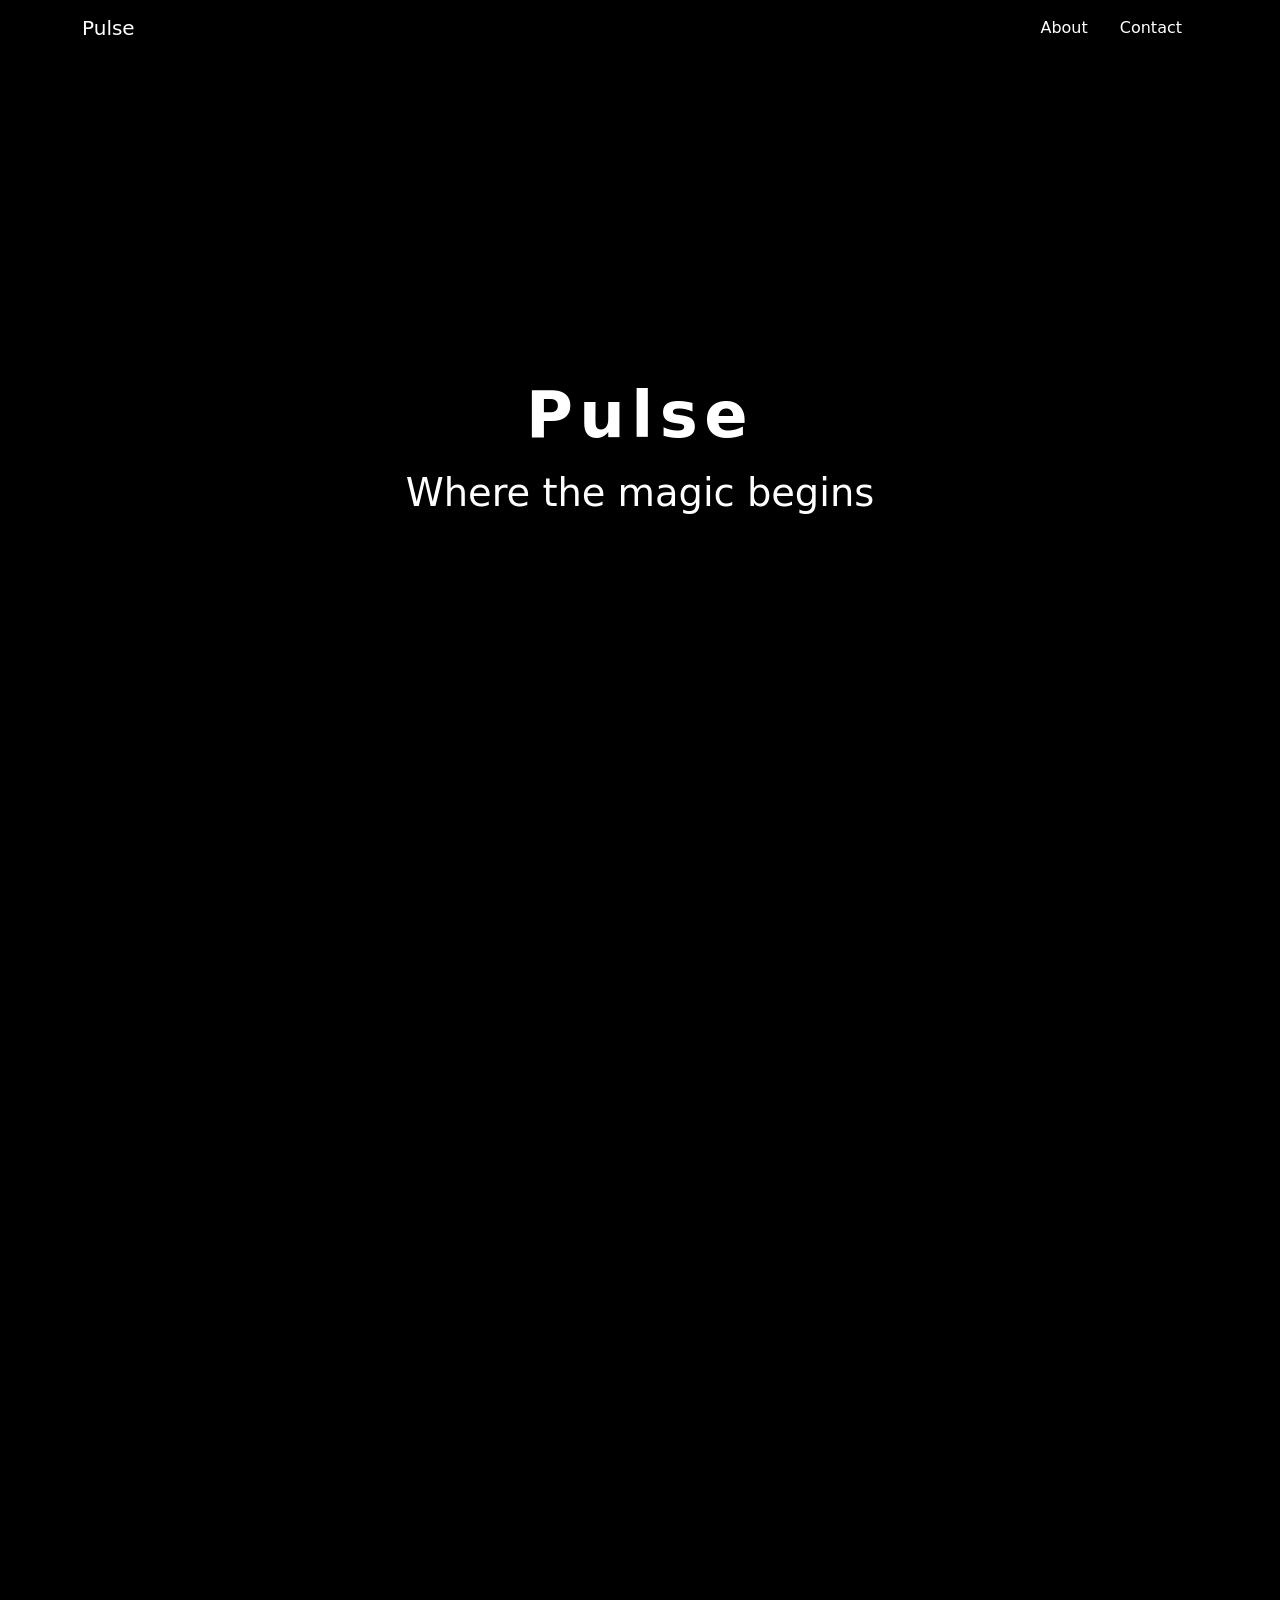
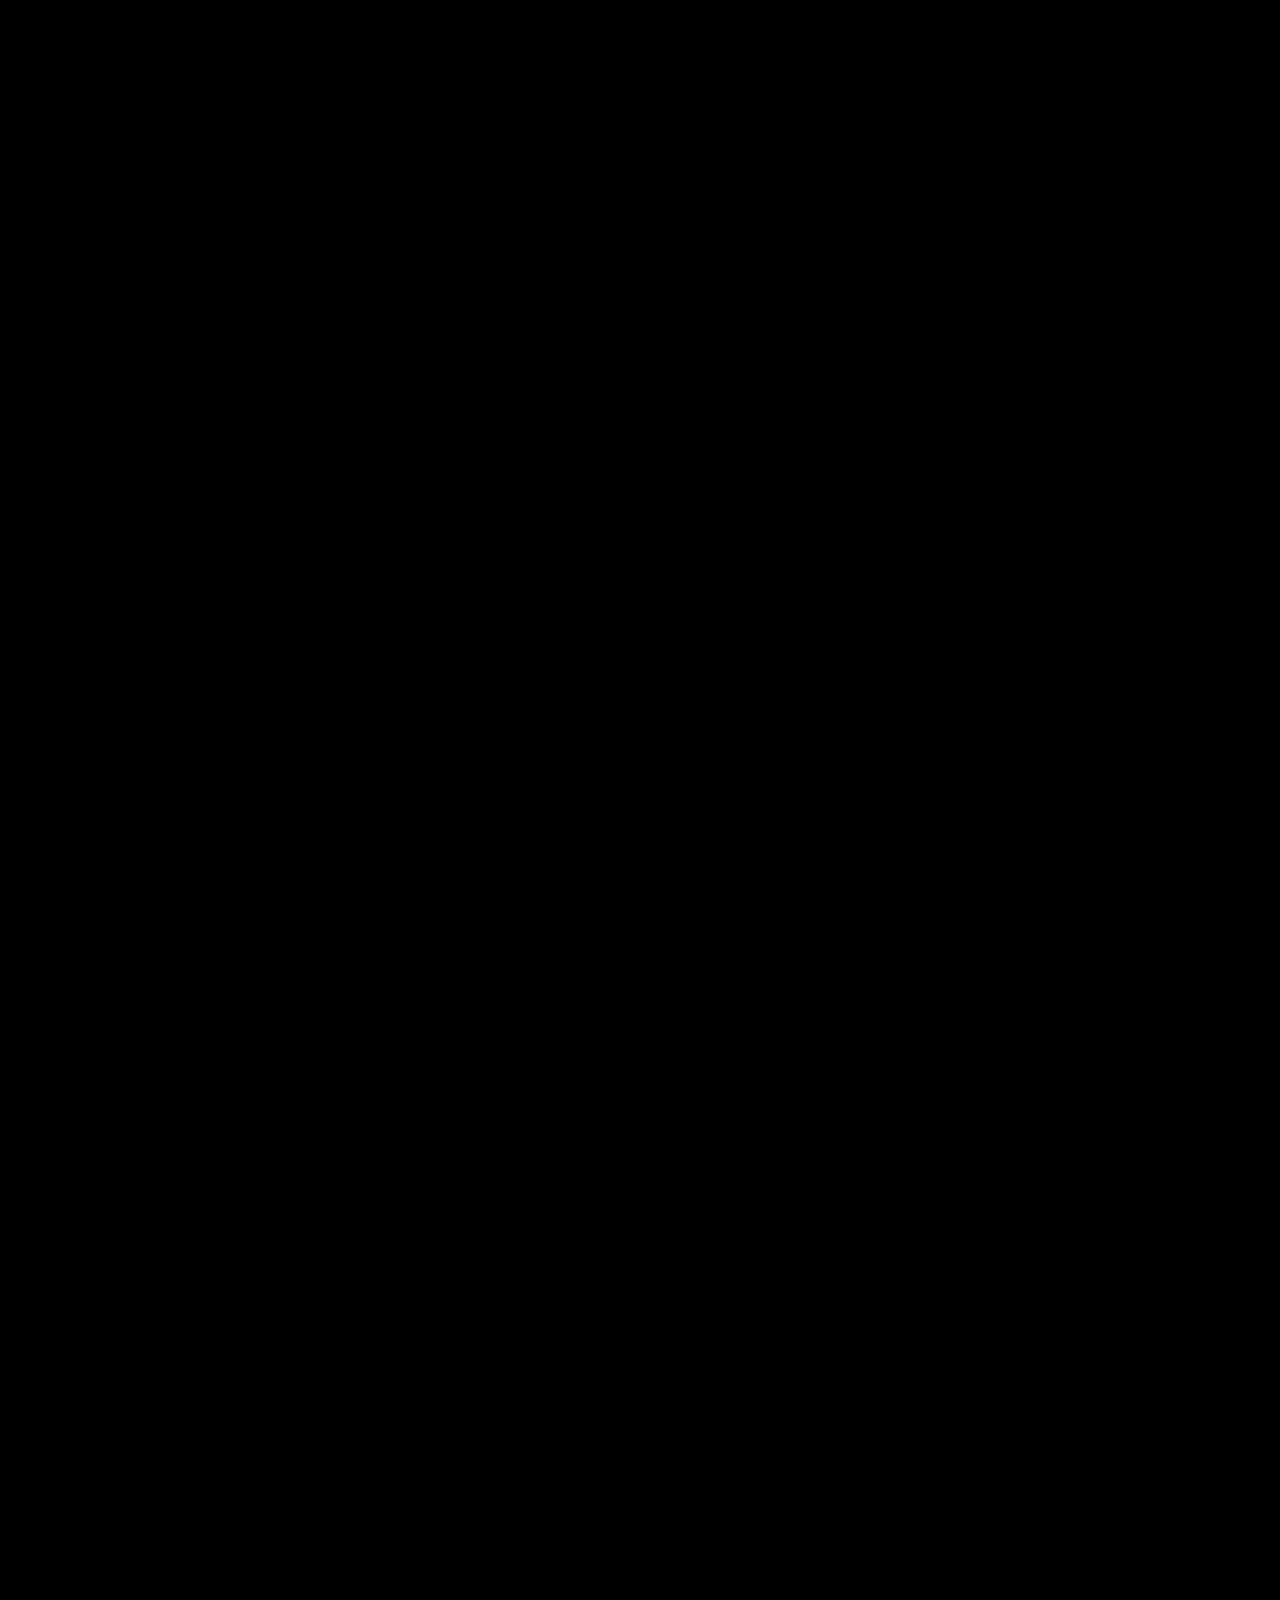
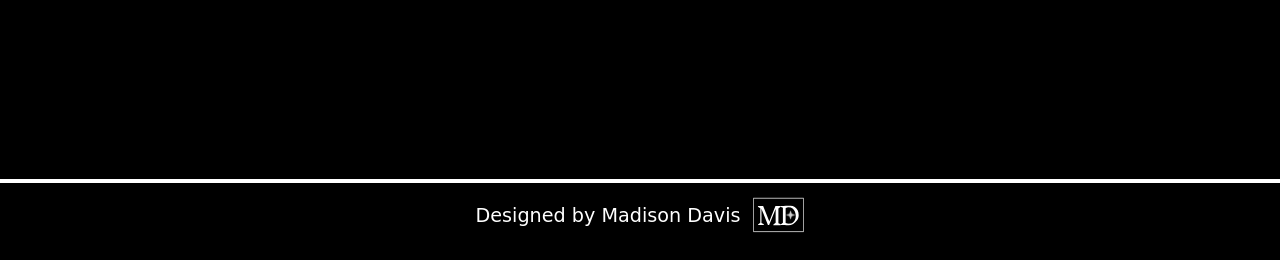
==== index.html @ a75af5ae "changed scroll-fade in music section" ====
<!DOCTYPE html>
<html>

<head>
    <meta charset="UTF-8" />
    <meta name="viewport" content="width=device-width, initial-scale=1.0">
    <script src="https://cdn.jsdelivr.net/npm/@popperjs/core@2.11.8/dist/umd/popper.min.js"></script>
    <script src="https://cdn.jsdelivr.net/npm/bootstrap@5.3.3/dist/js/bootstrap.min.js"></script>
    <link rel="preconnect" href="https://fonts.googleapis.com">
    <link rel="preconnect" href="https://fonts.gstatic.com" crossorigin>
    <link
        href="https://fonts.googleapis.com/css2?family=Audiowide&family=Eagle+Lake&family=Orbitron:wght@400..900&family=Pixelify+Sans:wght@400..700&family=Poppins:ital,wght@0,100;0,200;0,300;0,400;0,500;0,600;0,700;0,800;0,900;1,100;1,200;1,300;1,400;1,500;1,600;1,700;1,800;1,900&display=swap"
        rel="stylesheet">
    <link rel="preconnect" href="https://fonts.googleapis.com">
    <link rel="preconnect" href="https://fonts.gstatic.com" crossorigin>
    <link
        href="https://fonts.googleapis.com/css2?family=Audiowide&family=Eagle+Lake&family=Libre+Barcode+128&family=Libre+Barcode+39&family=Orbitron:wght@400..900&family=Pixelify+Sans:wght@400..700&family=Poppins:ital,wght@0,100;0,200;0,300;0,400;0,500;0,600;0,700;0,800;0,900;1,100;1,200;1,300;1,400;1,500;1,600;1,700;1,800;1,900&display=swap"
        rel="stylesheet">
    <link rel="stylesheet" href="styles.css">
    <link href="https://cdn.jsdelivr.net/npm/bootstrap@5.3.3/dist/css/bootstrap.min.css" rel="stylesheet">
    <title>Pulse</title>
</head>
<!-- scrolling nonsense-->
<script>
    window.addEventListener('scroll', checkFade);
    window.addEventListener('DOMContentLoaded', checkFade);

    function checkFade() {
        const elements = document.querySelectorAll('.scroll-fade');
        elements.forEach(el => {
            const rect = el.getBoundingClientRect();
            if (rect.top < window.innerHeight - 50 && rect.bottom > 0) {
                el.classList.add('visible');
            } else {
                el.classList.remove('visible');
            }
        });
    }
</script>

<body>
    <!-- Navbar -->
    <nav class="navbar navbar-expand-lg fixed-top bg-black navbar-dark">
        <div class="container">
            <a class="navbar-brand" href="#">Pulse</a>
            <button class="navbar-toggler" type="button" data-mdb-collapse-init
                data-mdb-target="#navbarSupportedContent" aria-controls="navbarSupportedContent" aria-expanded="false"
                aria-label="Toggle navigation">
                <i class="fas fa-bars"></i>
            </button>
            <div class="collapse navbar-collapse" id="navbarSupportedContent">
                <ul class="navbar-nav ms-auto align-items-center">
                    <li class="nav-item">
                        <a class="nav-link mx-2" href="#about"></i>About</a>
                    </li>
                    <li class="nav-item">
                        <a class="nav-link mx-2" href="#contact"></i>Contact</a>
                    </li>
                </ul>
            </div>
        </div>
    </nav>
    <section class="hero-sect" id="hero">
        <div class="hero-img-cont">
            <video src="images/hero video.mp4" alt="hero img of particles" class="hero-img" autoplay loop muted
                playsinline></video>
            <div class="hero-title-overlay">
                <h1 class="hero-title">Pulse</h1>
                <h2 class="hero-subtitle">Where the magic begins</h2>
            </div>
        </div>
    </section>
    <section class="about-sect" id="about">
        <div class="main-about-cont scroll-fade">
            <div class="about-img-cont">
                <img src="images/about-img1.jpg" alt="abstract image" class="left-img-about" />
                <img src="images/about-img2.jpg" alt="abstract image" class="right-img-about" />
            </div>
            <div class="about-txt scroll-fade">
                <h2 class="section-title">Introduction</h2>
                <h3 class="about-name">DJ Nova</h3>
                <p class="about-para">Hello! I've been in the music industry a few years now. What originally began as a
                    hobby quickly became a passion. I love creating music that puts people in the mood to dance and let
                    go. I've always been inspired by space and the mysteries it holds. Much of my music takes
                    inspiration from the
                    beauty of the galaxy, I want my music to take you on a journey.
                </p>
            </div>
        </div>
    </section>
    <div class="mobile-img-break scroll-fade">
        <img src="images/hero img.jpeg" alt="abstract image" class="mobile-img" />
    </div>
    <section class="music-sect" id="music">
        <div class="main-music-cont">
            <div class="about-txt scroll-fade">
                <h2 class="section-title music">Music</h2>
                <p class="about-para music">I would describe my music as mostly edm. Though I am open to anything I
                    drift towards
                    more electronic style music myself. I incorporate a lot of synths and sounds inspired by the world
                    around me.
                    I have done shows for a variety of audiences with a wide range of music tastes though. I love to do
                    remixes and
                    create new versions of beloved songs. My music is created with the intention of making people have a
                    good time and lose
                    themselves in the music.
                </p>
                <div class="music-logo-cont">
                    <img src="images/power-btn-white.svg" class="music-logo" />
                </div>
            </div>
            <div class="music-img-cont scroll-fade">
                <img src="images/music-img.jpg" alt="abstract img" class="music-img" />
                <p class="barcode">EDM IS THE BEST EVER</p>
            </div>
        </div>
    </section>
    <section class="venue-sect" id="venue">
        <div class="main-venue-cont scroll-fade">
            <div class="box box1">Concerts</div>
            <div class="box box2">Raves</div>
            <div class="box box3">Weddings</div>
            <div class="box box4">Birthdays</div>
            <div class="box box5">Bars</div>
            <div class="box box6">Festivals</div>
            <div class="box box7">Clubs</div>
            <div class="box box8">And More!</div>
        </div>
    </section>
    <section class="contact-sect" id="contact">
        <div class="main-contact-sect scroll-fade">
            <div class="contact-img-cont">
                <img src="images/hero img.jpeg" alt="abstract image" class="contact-img" />
            </div>
            <div class="contact-cont">
                <div class="contact-col">
                    <h3 class="section-title">Contact</h3>
                    <form class="contact-form" action="#" method="post">
                        <div class="form-group">
                            <label for="contact-name">Name</label>
                            <input type="text" id="contact-name" name="name" required>
                        </div>
                        <div class="form-group">
                            <label for="contact-email">Email</label>
                            <input type="email" id="contact-email" name="email" required>
                        </div>
                        <div class="form-group">
                            <label for="contact-message">Message</label>
                            <textarea id="contact-message" name="message" rows="4" required></textarea>
                        </div>
                        <div class="submit-btn-wrapper">
                            <button type="submit" class="submit-btn">Submit</button>

                        </div>
                    </form>
                </div>
            </div>
        </div>
    </section>
    <hr class="white-line">
    <footer>
        <div class="footer-cont">
            <p class="footer-txt">Designed by Madison Davis</p>
            <img src="images/personal-logo-white.svg" alt="Personal Logo" class="footer-logo">
        </div>
    </footer>
    <!-- for submission notification-->
    <script>
        document.querySelector('.contact-form').addEventListener('submit', function (e) {
            e.preventDefault();
            alert('Thank you for contacting us! We look forward to getting your message and will respond as soon as we can!');
            this.reset();
        });
        window.addEventListener('DOMContentLoaded', () => {
            document.querySelector('.white-line').classList.add('visible');
        });
    </script>
</body>

</html>
---- styles.css ----
body,
html {
    overflow-x: hidden;
    background-color: black;
    scroll-padding: 5rem;
    margin: 0;
    padding: 0;
}

section {
    background-color: black;
    color: white;
    padding-bottom: 2rem;
}

/* scrolling nonsense */
.scroll-fade {
    opacity: 0;
    transform: translateY(30px);
    transition: opacity 2.2s ease, transform 1.5s cubic-bezier(0.4, 0, 0.2, 1);
}

.scroll-fade.visible {
    opacity: 1;
    transform: none;
}

/*navbar section */
.navbar-dark .navbar-nav .nav-link {
    color: #ffffff;
}

.nav-link {
    position: relative;
    overflow: hidden;
}

.nav-link::after {
    content: "";
    display: block;
    height: 2px;
    width: 0;
    background: #fff;
    transition: width 0.3s;
    position: absolute;
    left: 0;
    bottom: 0;
}

.nav-link:hover::after {
    width: 100%;
}

/* hero section */

.hero-img {
    width: 100%;
    height: 100vh;
    object-fit: cover;
    object-position: center;
    display: block;
}

.hero-img-cont {
    position: relative;
    overflow: hidden;
    width: 100%;
    height: 100vh;
}

.hero-title-overlay {
    position: absolute;
    top: 50%;
    left: 50%;
    transform: translate(-50%, -50%);
    color: white;
    text-align: center;
    z-index: 2;
    width: 100%;
}

.hero-title {
    font-size: clamp(2rem, 5vw, 8rem);
    font-weight: 700;
    letter-spacing: 0.1em;
    animation: pulse 2.2s infinite;
}

@keyframes pulse {
    0% {
        transform: scale(1);
        opacity: 1;
    }

    50% {
        transform: scale(1.3);
        opacity: 0.85;
    }

    100% {
        transform: scale(1);
        opacity: 1;
    }
}

.hero-subtitle {
    font-size: clamp(1rem, 3vw, 4rem);
    font-weight: 400;
    margin-top: 1rem;
    color: white;
}

/* about section*/
.main-about-cont {
    padding-top: 2rem;
    display: flex;
    flex-direction: row;
}

.about-img-cont {
    display: flex;
    flex-direction: row;
}

.left-img-about {
    width: 25vw;
    height: 80vh;
    object-fit: cover;
}

.right-img-about {
    width: 25vw;
    height: 80vh;
    object-fit: cover;
    margin-left: 1rem;
}

.about-txt {
    display: flex;
    flex-direction: column;
    text-align: center;
    width: 50vw;
    width: 50%;
}

.section-title {
    font-size: clamp(1rem, 8vw, 3rem);
    font-weight: 700;
    padding-top: 1rem;
    padding-bottom: 2rem;
    font-family: "Orbitron", sans-serif;
    animation: pulse-mid 2.2s infinite;
    z-index: 1;
    margin: 2rem 0;
}

@keyframes pulse-mid {
    0% {
        transform: scale(1);
        opacity: 1;
    }

    50% {
        transform: scale(1.1);
        opacity: 0.85;
    }

    100% {
        transform: scale(1);
        opacity: 1;
    }
}

.about-para {
    font-size: clamp(1.2rem, 1.5vw, 1rem);
    padding-top: 2rem;
    padding-left: 1rem;
    padding-right: 1rem;
}

.mobile-img-break {
    display: none;
}

/* music section */

.main-music-cont {
    display: flex;
    flex-direction: row;
}

.music-img {
    width: 50vw;
    height: auto;
    object-fit: cover;
    margin: 1rem;
}

.about-para.music {
    padding-top: 1rem;
    font-size: clamp(1.2rem, 1.5vw, 1rem);
}

.section-title.music {
    padding-bottom: 1rem;
}

.music-logo {
    width: 10vw;
    height: auto;
    object-fit: cover;
}

.music-logo:hover {
    transform: scale(1.1);
    transition: transform 0.2s ease-in-out;
}

.music-logo-cont {
    display: flex;
    flex-direction: row;
    justify-content: center;
    align-items: center;
    padding-top: 10vh;
}

.music-img-cont {
    display: flex;
    flex-direction: column;
    justify-content: center;
    align-items: center;
}

.barcode {
    font-family: "Libre Barcode 128", sans-serif;
    font-size: clamp(2.5rem, 6vw, 6rem);
    line-height: .5;
    padding-top: 1rem;
}

/* venue section */

.main-venue-cont {
    display: grid;
    grid-template-columns: repeat(12, 1fr);
    grid-template-rows: 10vh 10vh;
    width: 100%;
    padding-bottom: 2rem;
    padding-top: 1rem;
}

.box {
    border: white 3px solid;
    text-align: center;
    justify-content: center;
    align-items: center;
    display: flex;
    font-size: clamp(1.2rem, 3vw, 8rem);
}

/* Top row: fills 12 columns, each box a different width */
.box1 {
    grid-row: 1;
    grid-column: 1 / 3;
    border-left: none;
    border-bottom: none;
}

.box2 {
    grid-row: 1;
    grid-column: 3 / 6;
    border-bottom: none;
}

.box3 {
    grid-row: 1;
    grid-column: 6 / 10;
    border-bottom: none;
}

.box4 {
    grid-row: 1;
    grid-column: 10 / 13;
    border-right: none;
    border-bottom: none;
}

.box5 {
    grid-row: 2;
    grid-column: 1 / 5;
    border-left: none;
}

.box6 {
    grid-row: 2;
    grid-column: 5 / 8;
}

.box7 {
    grid-row: 2;
    grid-column: 8 / 11;
}

.box8 {
    grid-row: 2;
    grid-column: 11 / 13;
    border-right: none;
}

/* contact section */
.main-contact-sect {
    display: flex;
    flex-direction: row;
    align-items: center;
    padding-bottom: 2rem;
}

.contact-img {
    width: 100%;
    max-width: 100%;
    display: block;
    object-fit: cover;
    object-position: center;
    height: 50vh;
    margin-top: 12vw;
    margin-bottom: 12vw;
    justify-content: center;
}

/* Contact Section Overlay Styles */
.contact-sect {
    position: relative;
    min-height: 60vh;
    display: flex;
    align-items: center;
    justify-content: center;
    overflow: hidden;
}

.contact-img-cont {
    position: absolute;
    top: 0;
    left: 0;
    right: 0;
    bottom: 0;
    width: 100%;
    height: 100%;
    z-index: 1;
    display: flex;
    justify-content: center;
    align-items: center;
}

.contact-img {
    width: 100%;
    height: 60vh;
    object-fit: cover;
    object-position: center;
    display: block;
    filter: brightness(0.5);
    margin-top: 0;
    margin-bottom: 0;
    /* darken for contrast */
}

.contact-cont {
    position: relative;
    z-index: 2;
    width: 100%;
    display: flex;
    justify-content: center;
    align-items: center;
    min-height: 60vh;
}

.contact-col {
    padding: 2rem 2.5rem;
    border-radius: 1rem;
    color: #fff;
    box-shadow: 0 4px 32px rgba(0, 0, 0, 0.4);
    min-width: 320px;
    max-width: 400px;
    margin: 0 auto;
    text-align: center;
}

.contact-form label {
    display: block;
    margin-bottom: 0.5rem;
    color: #fff;
    text-align: left;
    font-size: 1rem;
}

.contact-form input,
.contact-form textarea {
    width: 100%;
    padding: 0.7rem 1rem;
    margin-bottom: 1.2rem;
    border: white solid 2px;
    border-radius: 0.5rem;
    background: #111;
    color: #fff;
    font-size: 1rem;
    box-sizing: border-box;
    outline: none;
}

.contact-form textarea:hover,
.contact-form input:hover {
    background: #222;
    scale: 1.1;
    transition: background 0.2s, scale 0.2s;
}

.contact-form input:focus,
.contact-form textarea:focus {
    background: #222;
    border: 1px solid #fff;
}

/* added because hovering over btn was causing below elements to move down */
.submit-btn-wrapper {
    height: 3.5rem;
    display: flex;
    justify-content: center;
    align-items: center;
    margin-bottom: 0;
}

.submit-btn {
    background: #fff;
    color: #111;
    border: none;
    border-radius: 0.5rem;
    padding: 0.7rem 2rem;
    font-size: 1.1rem;
    font-weight: bold;
    cursor: pointer;
    transition: background 0.2s, color 0.2s, transform 0.2s;
    display: inline-block;
    transform-origin: center;
    will-change: transform;
    margin-bottom: 0;
}

.submit-btn:hover {
    background: #111;
    color: #fff;
    border: 1px solid #fff;
    transform: scale(1.1);
}

/* footer section */
.white-line {
    border: none;
    height: 4px;
    background: white;
    width: 0;
    margin: 0rem auto 0rem auto;
}


footer {
    background-color: black;
    height: 6vw;
    color: white;
}

.footer-cont {
    display: flex;
    flex-direction: row;
    justify-content: center;
}

.footer-txt {
    font-size: clamp(0.8rem, 2vw, 1.2rem);
    text-align: center;
    padding-top: 1.5vw;
    padding-right: 1vw;

}

.footer-logo {
    width: 4vw;
    height: auto;
    display: block;
}

/* responsive section */
@media (max-width: 450px) {

    /* about section */
    .main-about-cont {
        flex-direction: column;
        align-items: center;
        justify-content: center;
    }

    .about-txt {
        width: 90%;
    }

    .section-title {
        padding-bottom: 1rem;
    }

    .about-img-cont {
        display: flex;
        flex-direction: row;
        justify-content: center;
        align-items: center;
        gap: .5rem;
    }

    .left-img-about,
    .right-img-about {
        height: 40vh;
        width: auto;
    }

    /* mobile only section */
    .mobile-img-break {
        display: block;
        width: 100%;
        position: relative;
    }

    .mobile-img {
        width: 100%;
        height: 20vh;
        object-fit: cover;
        object-position: center;
    }

    /* music section */
    .main-music-cont {
        flex-direction: column;
        align-items: center;
        justify-content: center;
    }

    .music-logo-cont {
        padding-top: .5rem;
        padding-bottom: 1rem;
    }

    .music-logo {
        width: 15vw;
        height: auto;
    }

    .music-img {
        width: 80%;
        height: auto;
    }

    /* venue section */
    .box {
        border-width: 2px;
    }

    .box1 {
        grid-column: 1/4;
    }

    .box2 {
        grid-column: 4/6;
    }

    .box5 {
        grid-column: 1/3;
    }

    .box6 {
        grid-column: 3/7;
    }

    .box7 {
        grid-column: 7/9;
    }

    .box8 {
        grid-column: 9/13;
    }

    .venue-sect {
        padding-bottom: 0rem;
    }

}
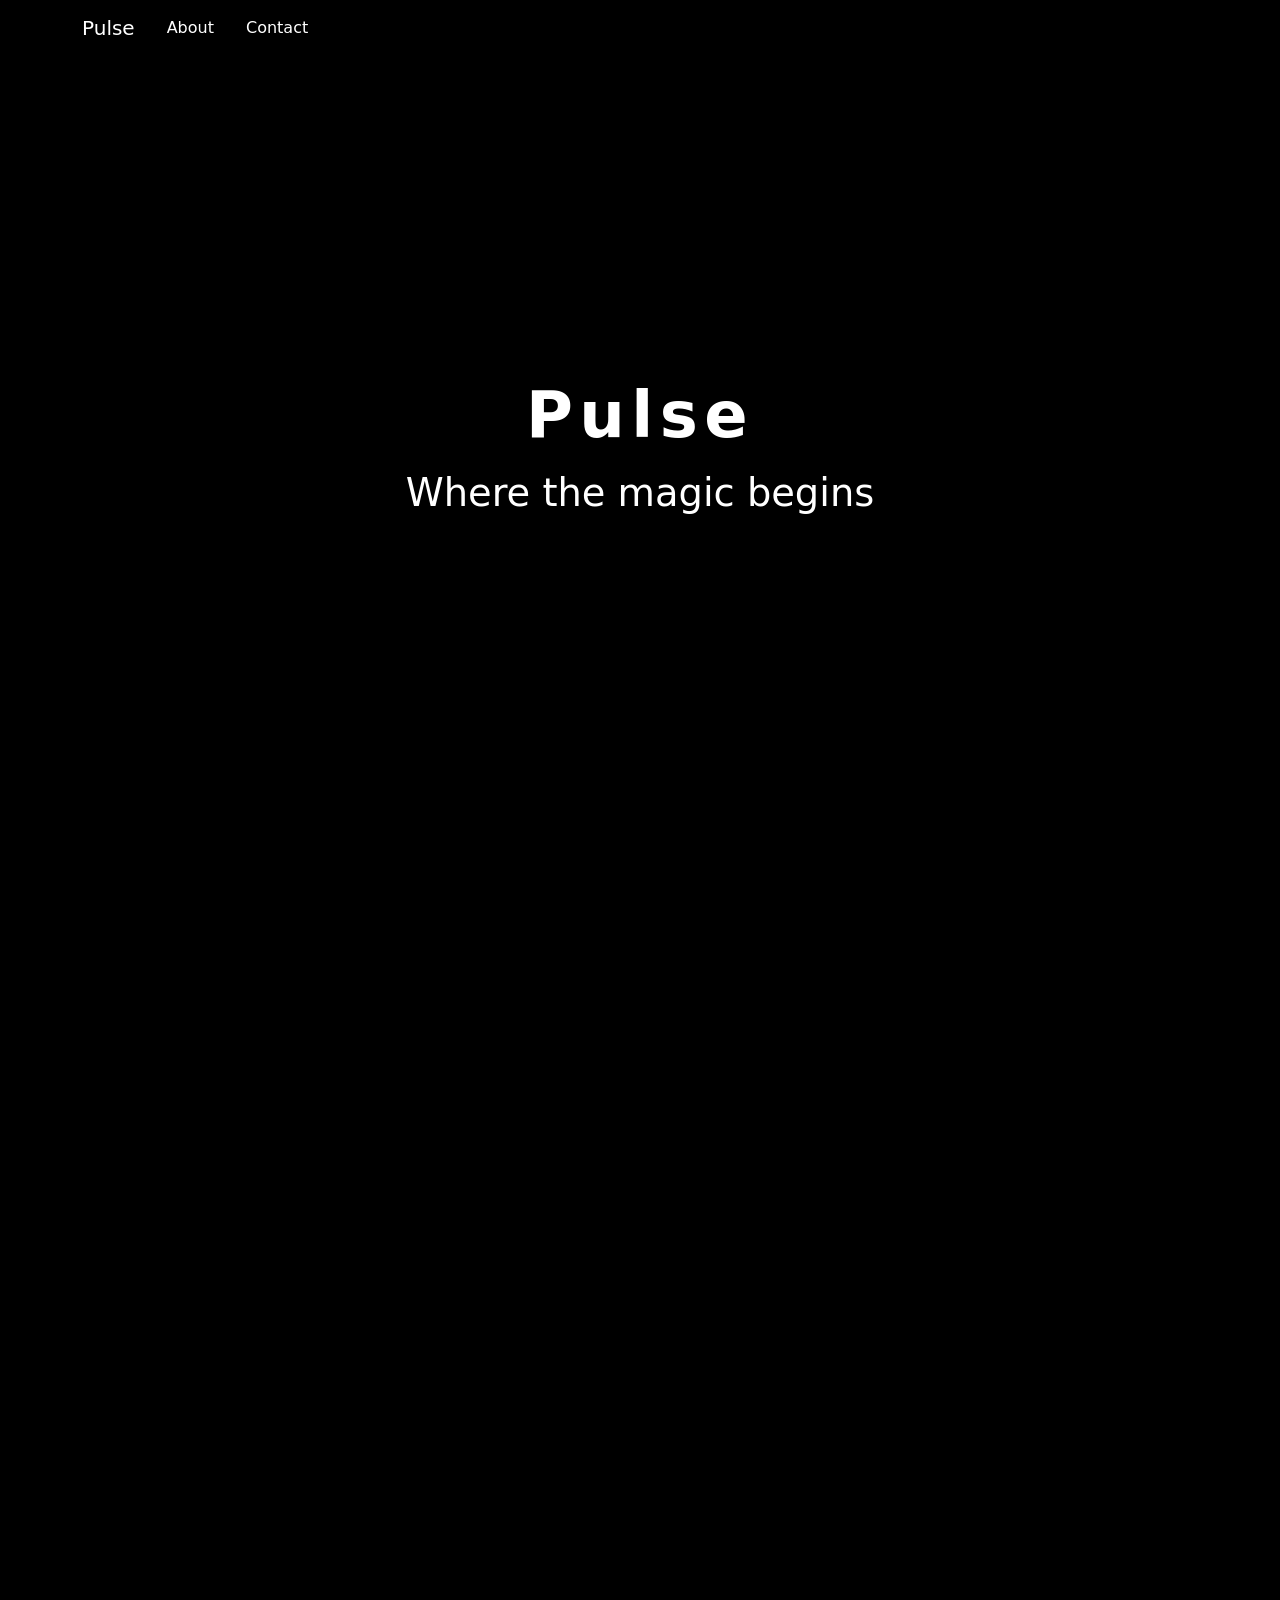
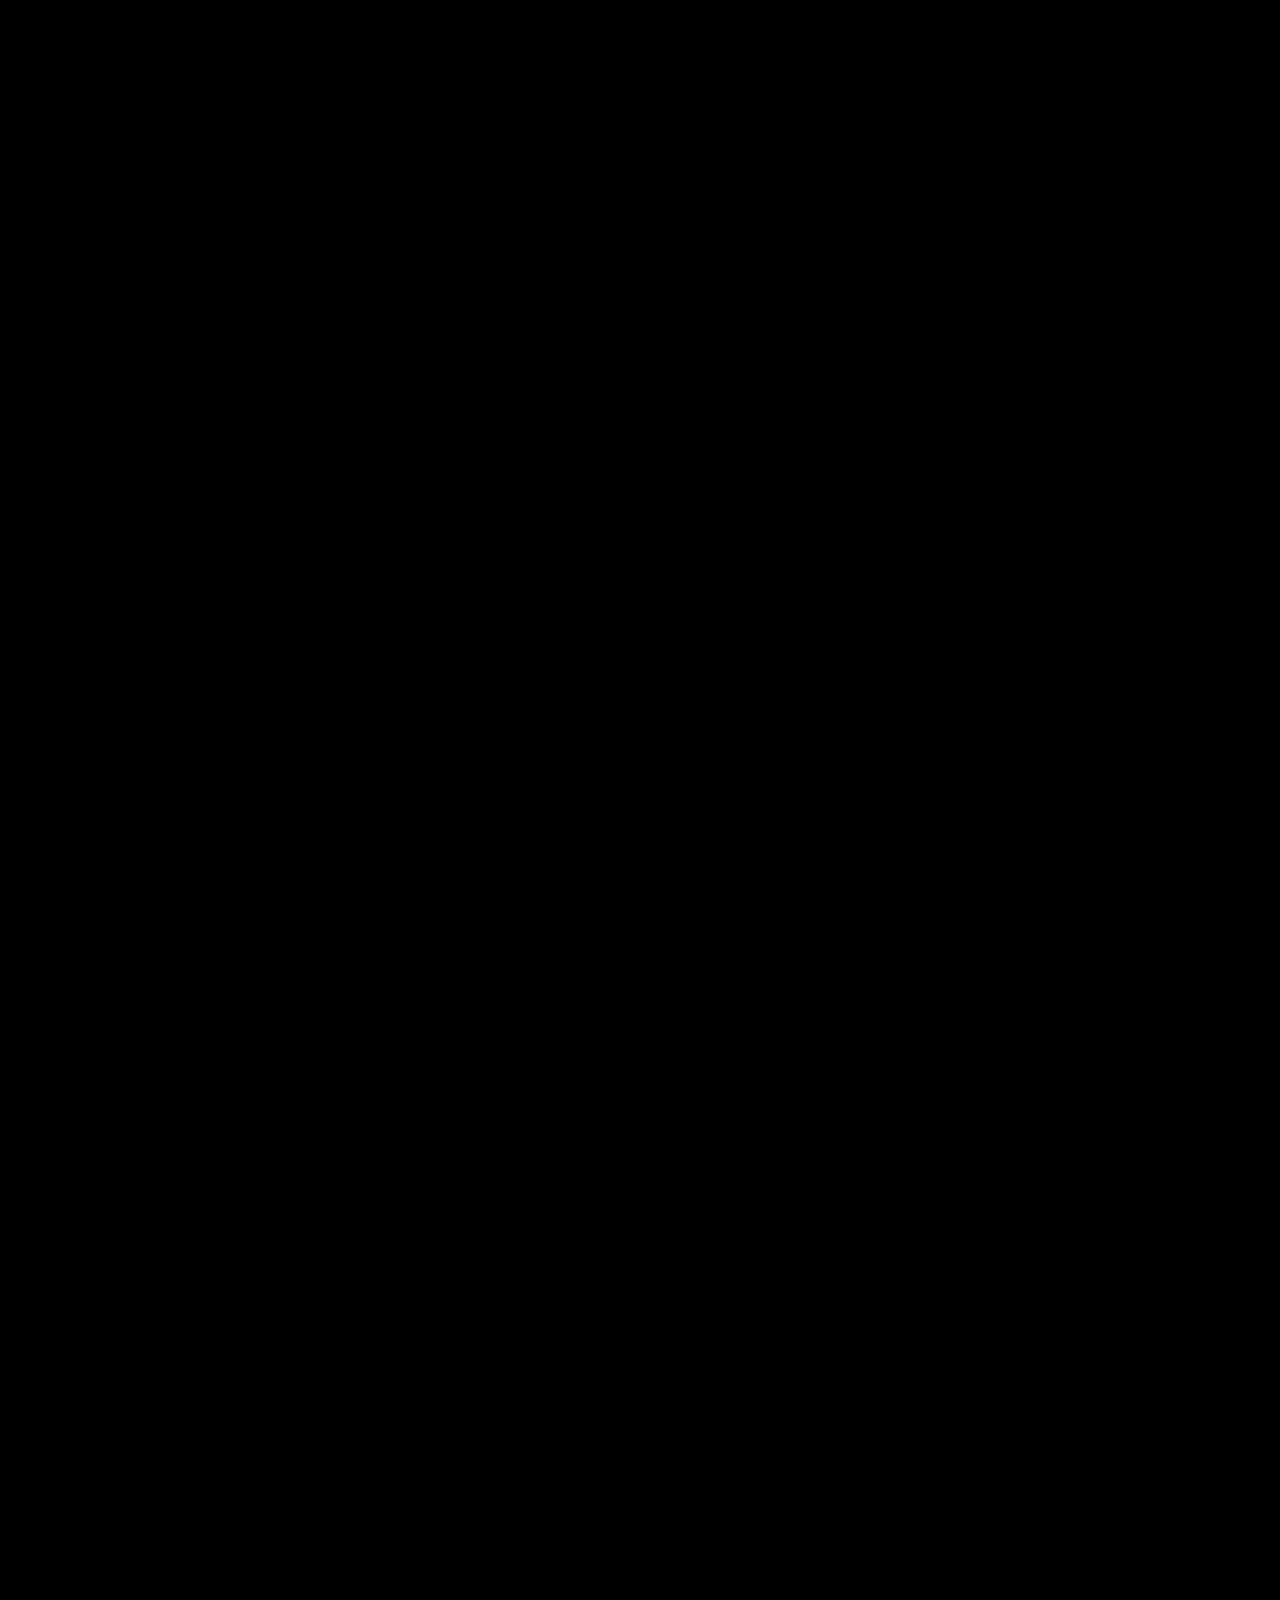
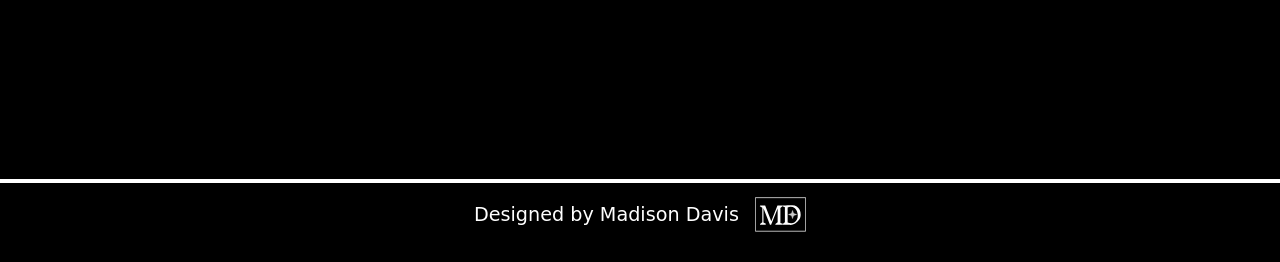
==== commit 9efefa34: "fxed footer logo" ====
--- a/index.html
+++ b/index.html
@@ -49,7 +49,7 @@
                 <i class="fas fa-bars"></i>
             </button>
             <div class="collapse navbar-collapse" id="navbarSupportedContent">
-                <ul class="navbar-nav ms-auto align-items-center">
+                <ul class="navbar-nav align-items-center">
                     <li class="nav-item">
                         <a class="nav-link mx-2" href="#about"></i>About</a>
                     </li>
--- a/styles.css
+++ b/styles.css
@@ -50,6 +50,7 @@
 .nav-link:hover::after {
     width: 100%;
 }
+
 
 /* hero section */
 
@@ -471,13 +472,17 @@
     display: flex;
     flex-direction: row;
     justify-content: center;
+    align-items: center;
+    padding-bottom: 1rem;
 }
 
 .footer-txt {
     font-size: clamp(0.8rem, 2vw, 1.2rem);
     text-align: center;
-    padding-top: 1.5vw;
-    padding-right: 1vw;
+    padding: 0;
+    margin: 0;
+    line-height: 1;
+    padding-right: 1rem;
 
 }
 
@@ -588,4 +593,18 @@
         padding-bottom: 0rem;
     }
 
+    /* footer section */
+    .footer-logo {
+        width: 8vw;
+        height: auto;
+    }
+
+    .footer-cont {
+        padding-top: 1rem;
+        flex-direction: row;
+        justify-content: center;
+        align-items: center;
+        gap: .5rem;
+    }
+
 }
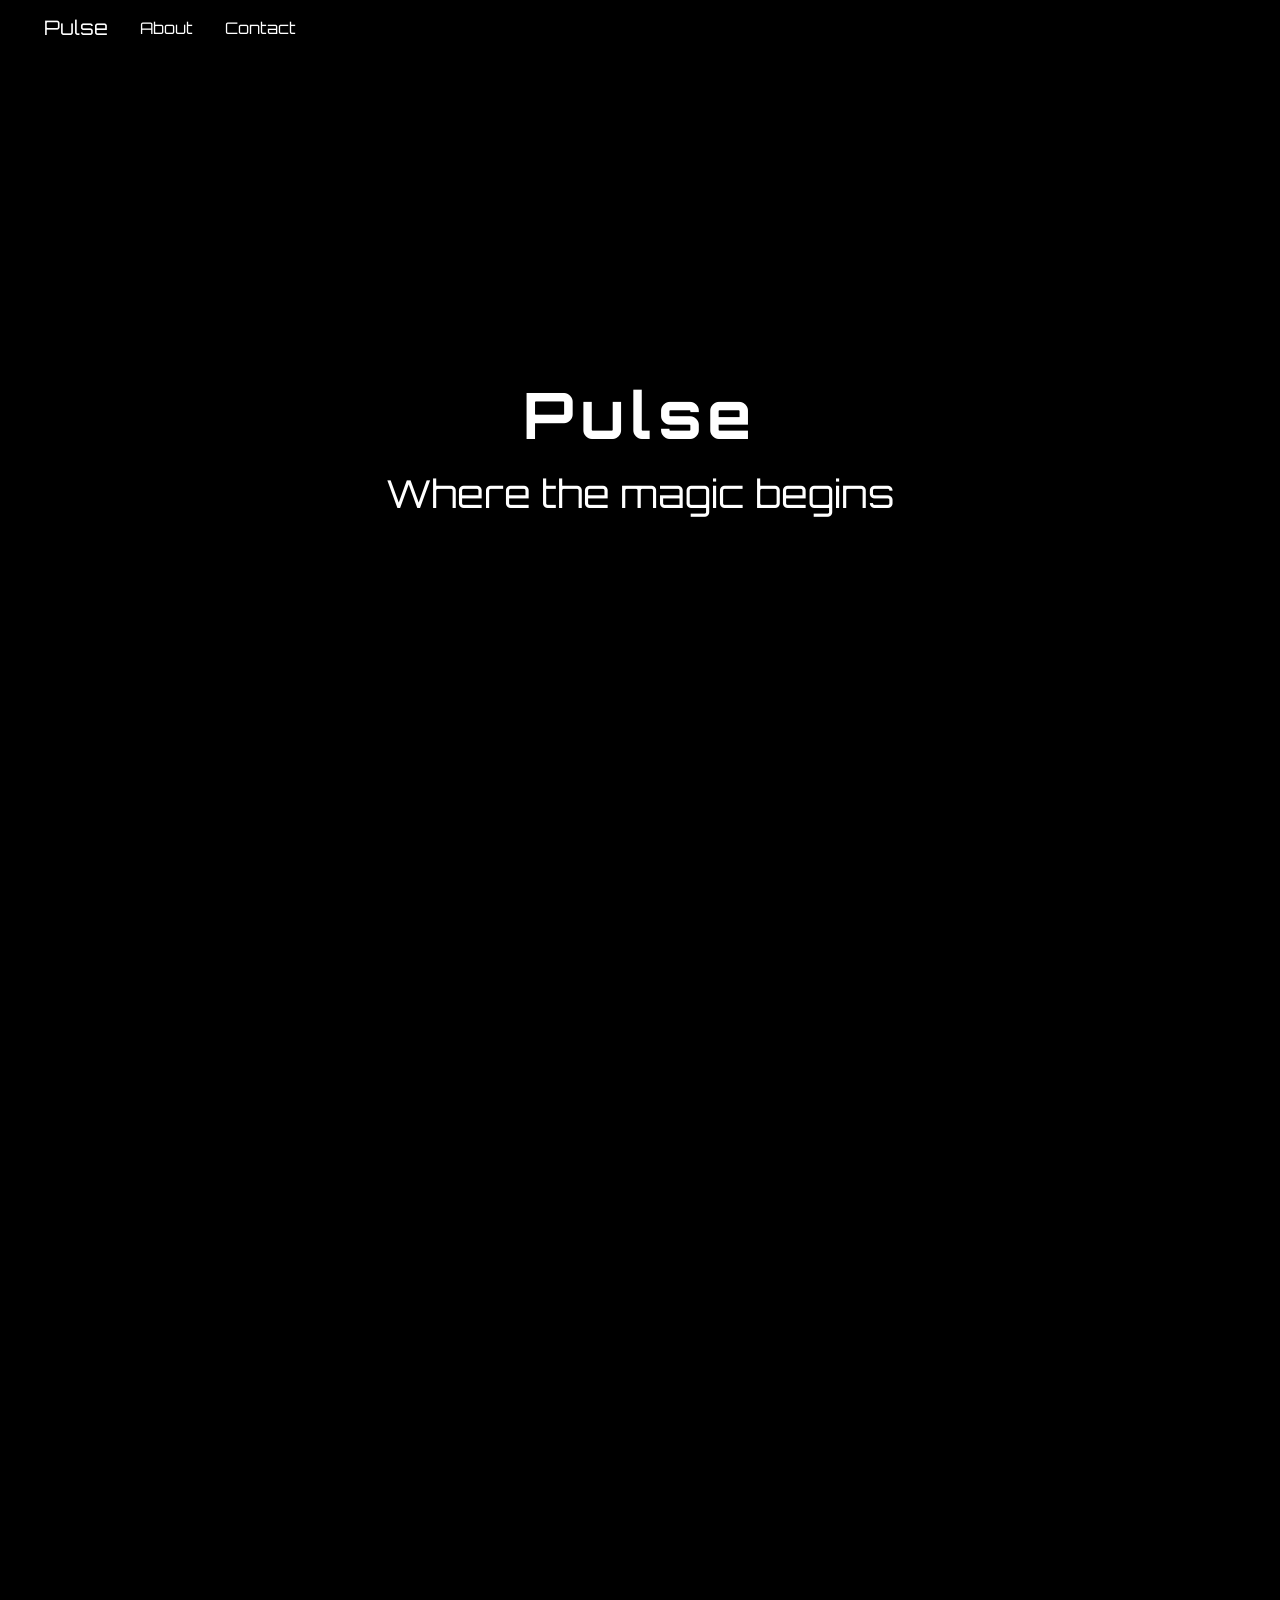
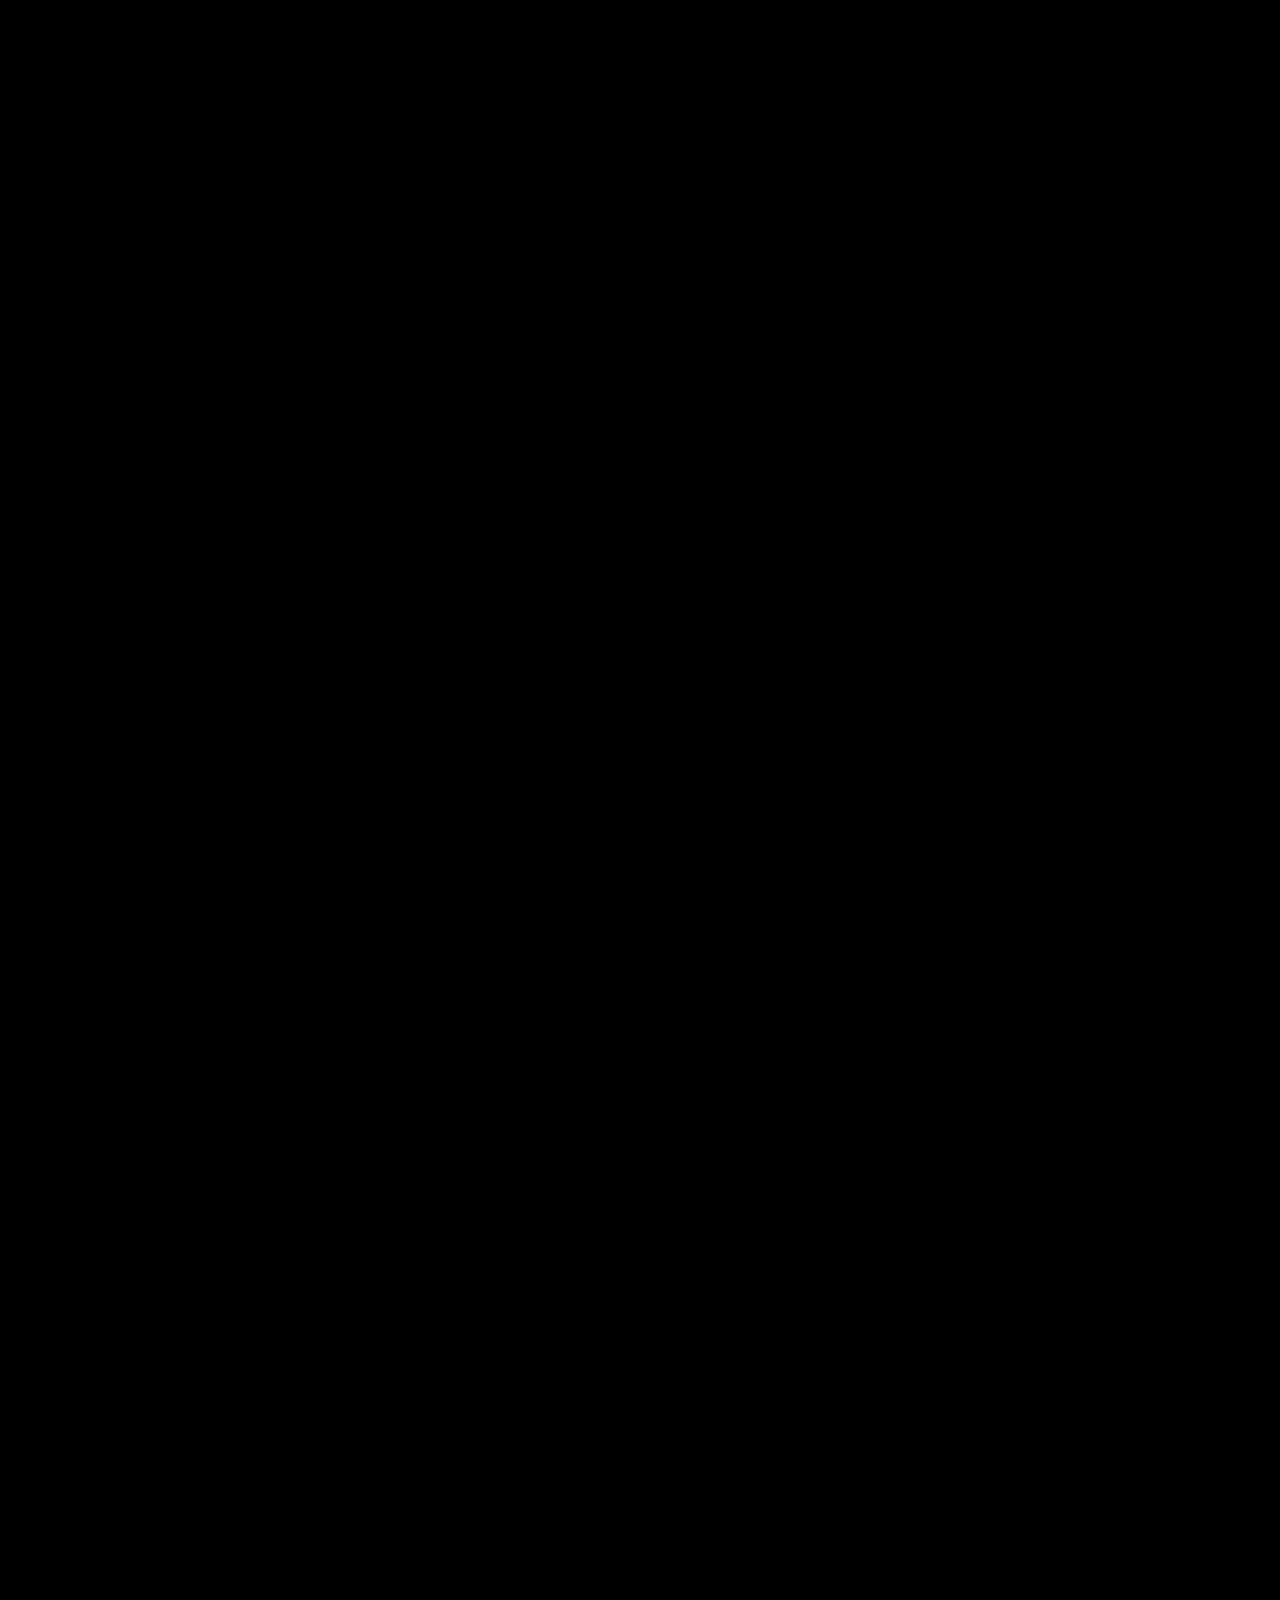
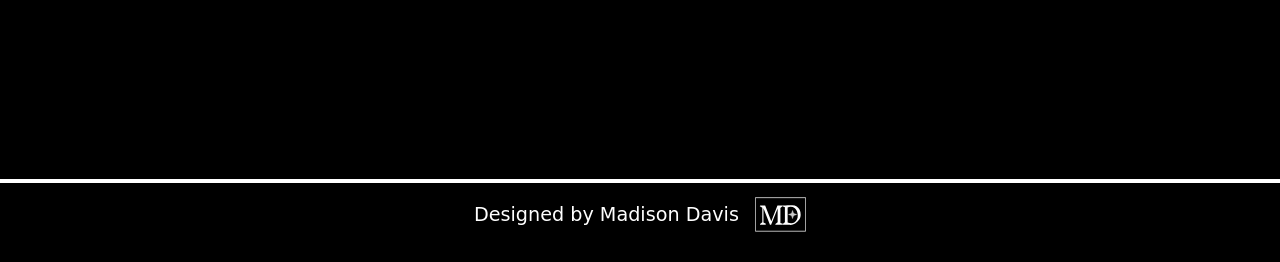
==== commit a8c7199c: "fixed contact section img" ====
--- a/index.html
+++ b/index.html
@@ -40,8 +40,8 @@
 
 <body>
     <!-- Navbar -->
-    <nav class="navbar navbar-expand-lg fixed-top bg-black navbar-dark">
-        <div class="container">
+    <nav class="navbar navbar-expand-lg fixed-top bg-black navbar-dark justify-content-start">
+        <div class="container-fluid">
             <a class="navbar-brand" href="#">Pulse</a>
             <button class="navbar-toggler" type="button" data-mdb-collapse-init
                 data-mdb-target="#navbarSupportedContent" aria-controls="navbarSupportedContent" aria-expanded="false"
@@ -49,7 +49,7 @@
                 <i class="fas fa-bars"></i>
             </button>
             <div class="collapse navbar-collapse" id="navbarSupportedContent">
-                <ul class="navbar-nav align-items-center">
+                <ul class="navbar-nav me-auto align-items-center">
                     <li class="nav-item">
                         <a class="nav-link mx-2" href="#about"></i>About</a>
                     </li>
@@ -115,6 +115,7 @@
             </div>
         </div>
     </section>
+
     <section class="venue-sect" id="venue">
         <div class="main-venue-cont scroll-fade">
             <div class="box box1">Concerts</div>
--- a/styles.css
+++ b/styles.css
@@ -1,33 +1,45 @@
 body,
 html {
-    overflow-x: hidden;
     background-color: black;
     scroll-padding: 5rem;
     margin: 0;
     padding: 0;
+    overflow-x: hidden;
+}
+
+html {
+    overflow-x: hidden !important;
 }
 
 section {
     background-color: black;
     color: white;
     padding-bottom: 2rem;
+    overflow-x: hidden;
 }
 
 /* scrolling nonsense */
 .scroll-fade {
     opacity: 0;
-    transform: translateY(30px);
+    transform: translateY(20px);
     transition: opacity 2.2s ease, transform 1.5s cubic-bezier(0.4, 0, 0.2, 1);
+    overflow: visible;
 }
 
 .scroll-fade.visible {
     opacity: 1;
-    transform: none;
+    transform: translateY(0);
 }
 
 /*navbar section */
 .navbar-dark .navbar-nav .nav-link {
     color: #ffffff;
+    font-family: "Orbitron", sans-serif;
+}
+
+.navbar-brand {
+    padding-left: 2rem;
+    font-family: "Orbitron", sans-serif;
 }
 
 .nav-link {
@@ -51,15 +63,13 @@
     width: 100%;
 }
 
-
 /* hero section */
 
 .hero-img {
     width: 100%;
-    height: 100vh;
+    height: calc(100vh-56px);
     object-fit: cover;
-    object-position: center;
-    display: block;
+    position: relative;
 }
 
 .hero-img-cont {
@@ -85,6 +95,7 @@
     font-weight: 700;
     letter-spacing: 0.1em;
     animation: pulse 2.2s infinite;
+    font-family: "Orbitron", sans-serif;
 }
 
 @keyframes pulse {
@@ -106,6 +117,7 @@
 
 .hero-subtitle {
     font-size: clamp(1rem, 3vw, 4rem);
+    font-family: "Orbitron", sans-serif;
     font-weight: 400;
     margin-top: 1rem;
     color: white;
@@ -179,6 +191,11 @@
     padding-right: 1rem;
 }
 
+.about-name {
+    font-size: clamp(1.2rem, 3vw, 2rem);
+    font-family: "Orbitron", sans-serif;
+}
+
 .mobile-img-break {
     display: none;
 }
@@ -248,6 +265,8 @@
     width: 100%;
     padding-bottom: 2rem;
     padding-top: 1rem;
+    overflow-x: hidden;
+    font-family: "Orbitron", sans-serif;
 }
 
 .box {
@@ -323,13 +342,11 @@
     object-fit: cover;
     object-position: center;
     height: 50vh;
-    margin-top: 12vw;
-    margin-bottom: 12vw;
     justify-content: center;
 }
 
 /* Contact Section Overlay Styles */
-.contact-sect {
+.main-contact-sect {
     position: relative;
     min-height: 60vh;
     display: flex;
@@ -361,7 +378,6 @@
     filter: brightness(0.5);
     margin-top: 0;
     margin-bottom: 0;
-    /* darken for contrast */
 }
 
 .contact-cont {
@@ -607,4 +623,8 @@
         gap: .5rem;
     }
 
+}
+
+body {
+    overflow-x: hidden !important;
 }
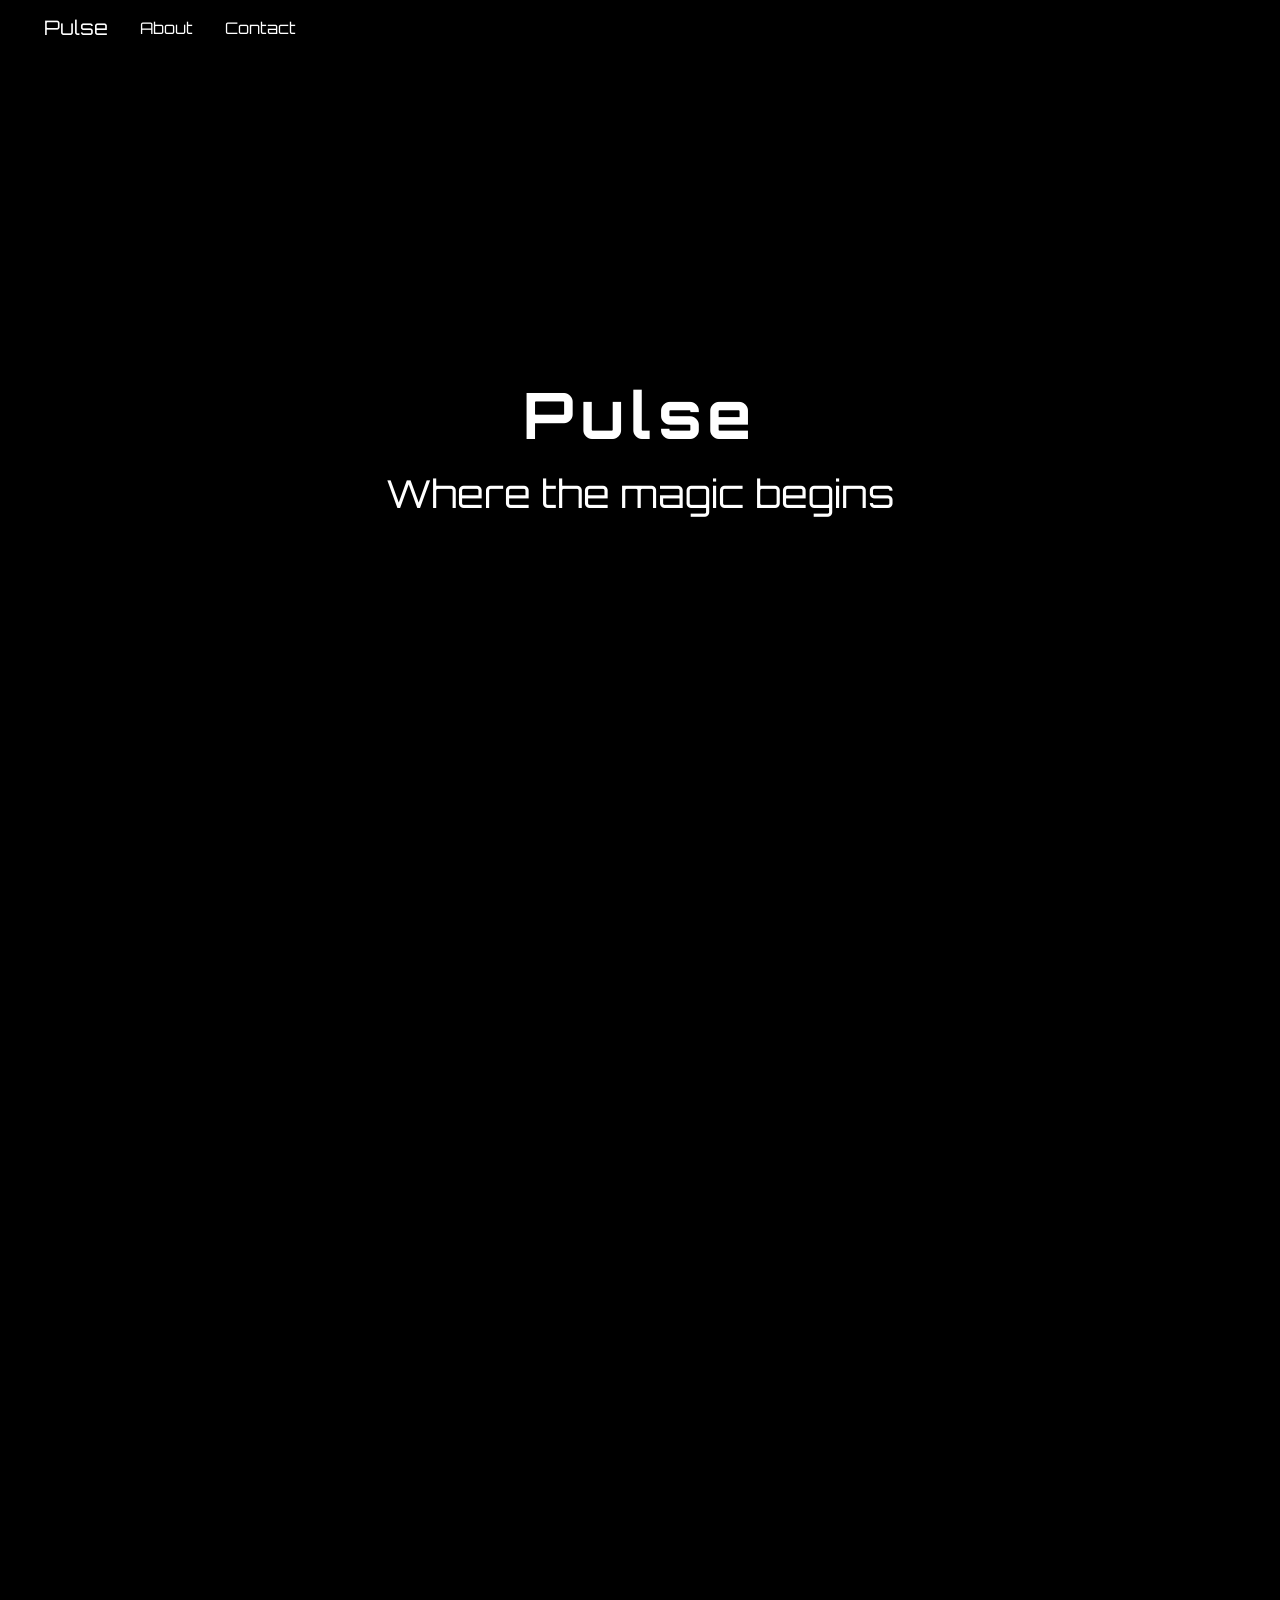
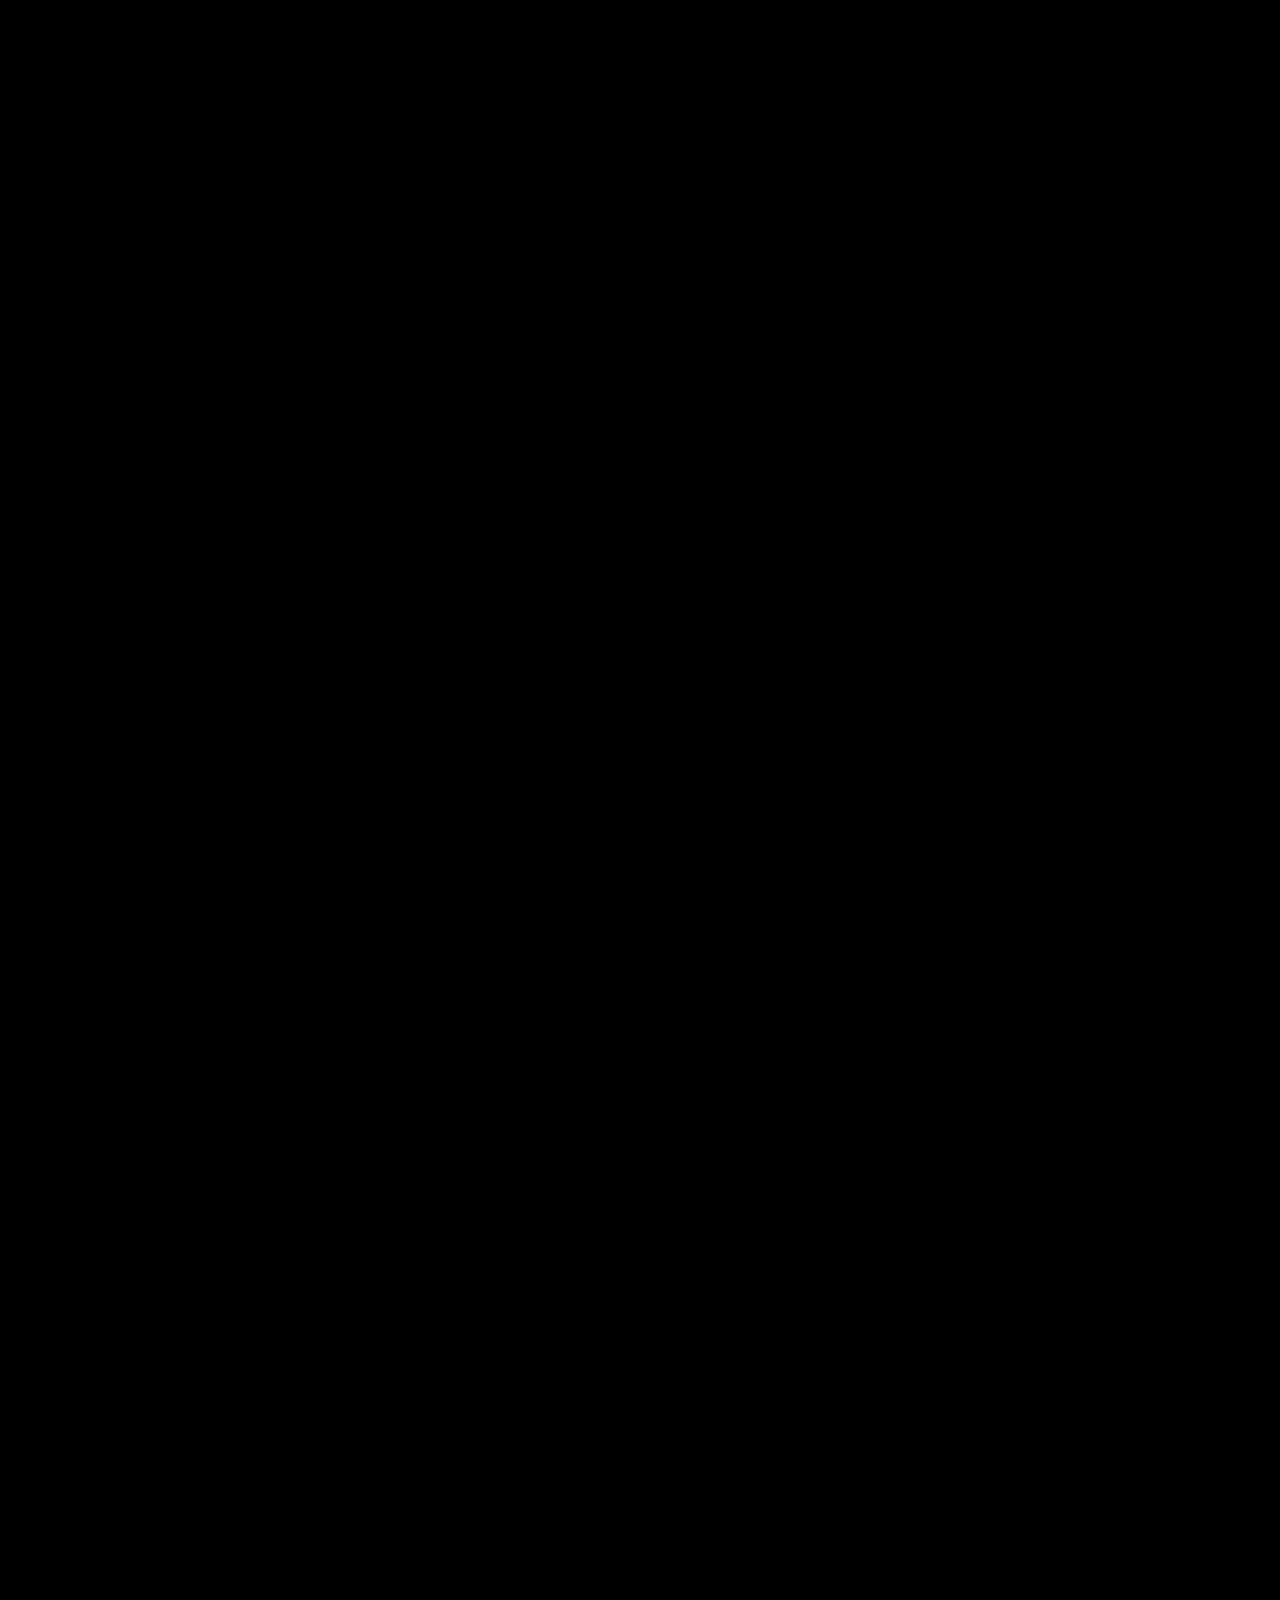
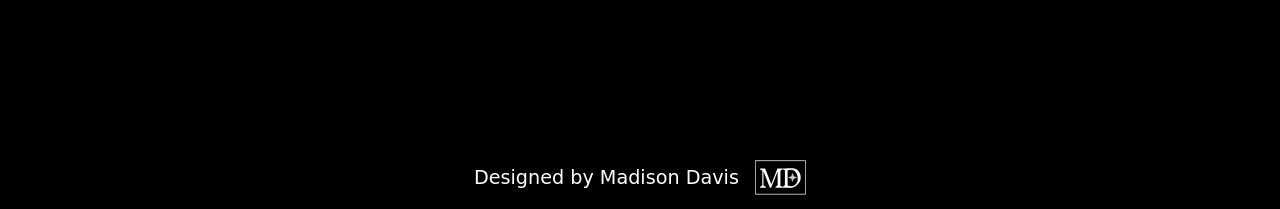
==== commit 0e6d9a4b: "fixed so img fades in with a black background not white" ====
--- a/index.html
+++ b/index.html
@@ -20,23 +20,6 @@
     <link href="https://cdn.jsdelivr.net/npm/bootstrap@5.3.3/dist/css/bootstrap.min.css" rel="stylesheet">
     <title>Pulse</title>
 </head>
-<!-- scrolling nonsense-->
-<script>
-    window.addEventListener('scroll', checkFade);
-    window.addEventListener('DOMContentLoaded', checkFade);
-
-    function checkFade() {
-        const elements = document.querySelectorAll('.scroll-fade');
-        elements.forEach(el => {
-            const rect = el.getBoundingClientRect();
-            if (rect.top < window.innerHeight - 50 && rect.bottom > 0) {
-                el.classList.add('visible');
-            } else {
-                el.classList.remove('visible');
-            }
-        });
-    }
-</script>
 
 <body>
     <!-- Navbar -->
@@ -175,6 +158,34 @@
         window.addEventListener('DOMContentLoaded', () => {
             document.querySelector('.white-line').classList.add('visible');
         });
+
+        //scrolling nonsense
+        window.addEventListener('scroll', checkFade);
+        window.addEventListener('DOMContentLoaded', checkFade);
+
+        function checkFade() {
+            const elements = document.querySelectorAll('.scroll-fade');
+            elements.forEach(el => {
+                const rect = el.getBoundingClientRect();
+                if (rect.top < window.innerHeight - 50 && rect.bottom > 0) {
+                    el.classList.add('visible');
+                } else {
+                    el.classList.remove('visible');
+                }
+            });
+        }
+        //mobile img fade in
+        document.addEventListener('DOMContentLoaded', function () {
+            var img = document.querySelector('.mobile-img');
+            if (img) {
+                img.addEventListener('load', function () {
+                    img.classList.add('loaded');
+                });
+                if (img.complete) {
+                    img.classList.add('loaded');
+                }
+            }
+        });
     </script>
 </body>
 
--- a/styles.css
+++ b/styles.css
@@ -1,18 +1,25 @@
 body,
 html {
-    background-color: black;
     scroll-padding: 5rem;
     margin: 0;
     padding: 0;
     overflow-x: hidden;
 }
 
+body,
+html,
+section,
+.music-sect,
+.main-music-cont,
+.mobile-img-break {
+    background: #000 !important;
+}
+
 html {
     overflow-x: hidden !important;
 }
 
 section {
-    background-color: black;
     color: white;
     padding-bottom: 2rem;
     overflow-x: hidden;
@@ -67,7 +74,7 @@
 
 .hero-img {
     width: 100%;
-    height: calc(100vh-56px);
+    height: 100vh;
     object-fit: cover;
     position: relative;
 }
@@ -86,7 +93,7 @@
     transform: translate(-50%, -50%);
     color: white;
     text-align: center;
-    z-index: 2;
+    z-index: 5;
     width: 100%;
 }
 
@@ -124,10 +131,15 @@
 }
 
 /* about section*/
+.about-sect {
+    background: black;
+}
+
 .main-about-cont {
     padding-top: 2rem;
     display: flex;
     flex-direction: row;
+    background: black;
 }
 
 .about-img-cont {
@@ -165,6 +177,9 @@
     animation: pulse-mid 2.2s infinite;
     z-index: 1;
     margin: 2rem 0;
+    transform-origin: center;
+    overflow: visible;
+    position: relative;
 }
 
 @keyframes pulse-mid {
@@ -174,7 +189,7 @@
     }
 
     50% {
-        transform: scale(1.1);
+        transform: scale(1.05);
         opacity: 0.85;
     }
 
@@ -185,26 +200,53 @@
 }
 
 .about-para {
-    font-size: clamp(1.2rem, 1.5vw, 1rem);
+    font-size: clamp(1rem, 1.5vw, 6rem);
     padding-top: 2rem;
-    padding-left: 1rem;
-    padding-right: 1rem;
+    padding-left: 2rem;
+    padding-right: 2rem;
 }
 
 .about-name {
-    font-size: clamp(1.2rem, 3vw, 2rem);
+    font-size: clamp(1.2rem, 3vw, 6rem);
     font-family: "Orbitron", sans-serif;
 }
 
 .mobile-img-break {
     display: none;
-}
+    background: black !important;
+    width: 100%;
+    position: relative;
+    min-height: 20vh;
+
+}
+
+.mobile-img {
+    width: 100%;
+    height: 20vh;
+    object-fit: cover;
+    object-position: center;
+    background: transparent;
+    display: block;
+    margin: 0;
+    padding: 0;
+    opacity: 0;
+    transition: opacity 1s;
+}
+
+.mobile-img.loaded {
+    opacity: 1;
+}
+
 
 /* music section */
+.music-sect {
+    background: black;
+}
 
 .main-music-cont {
     display: flex;
     flex-direction: row;
+    background: black;
 }
 
 .music-img {
@@ -216,7 +258,7 @@
 
 .about-para.music {
     padding-top: 1rem;
-    font-size: clamp(1.2rem, 1.5vw, 1rem);
+    font-size: clamp(1rem, 1.5vw, 6rem);
 }
 
 .section-title.music {
@@ -253,7 +295,7 @@
     font-family: "Libre Barcode 128", sans-serif;
     font-size: clamp(2.5rem, 6vw, 6rem);
     line-height: .5;
-    padding-top: 1rem;
+    padding-top: 1.5rem;
 }
 
 /* venue section */
@@ -275,7 +317,7 @@
     justify-content: center;
     align-items: center;
     display: flex;
-    font-size: clamp(1.2rem, 3vw, 8rem);
+    font-size: clamp(1rem, 3vw, 8rem);
 }
 
 /* Top row: fills 12 columns, each box a different width */
@@ -283,6 +325,7 @@
     grid-row: 1;
     grid-column: 1 / 3;
     border-left: none;
+    border-right: none;
     border-bottom: none;
 }
 
@@ -290,12 +333,14 @@
     grid-row: 1;
     grid-column: 3 / 6;
     border-bottom: none;
+    border-right: none;
 }
 
 .box3 {
     grid-row: 1;
     grid-column: 6 / 10;
     border-bottom: none;
+    border-right: none;
 }
 
 .box4 {
@@ -309,16 +354,19 @@
     grid-row: 2;
     grid-column: 1 / 5;
     border-left: none;
+    border-right: none;
 }
 
 .box6 {
     grid-row: 2;
     grid-column: 5 / 8;
+    border-right: none;
 }
 
 .box7 {
     grid-row: 2;
     grid-column: 8 / 11;
+    border-right: none;
 }
 
 .box8 {
@@ -448,7 +496,7 @@
 .submit-btn {
     background: #fff;
     color: #111;
-    border: none;
+    border: 2px solid #fff;
     border-radius: 0.5rem;
     padding: 0.7rem 2rem;
     font-size: 1.1rem;
@@ -462,9 +510,9 @@
 }
 
 .submit-btn:hover {
-    background: #111;
-    color: #fff;
-    border: 1px solid #fff;
+    background: #000000;
+    color: #ffffff;
+    border: 2px solid #fff;
     transform: scale(1.1);
 }
 
@@ -480,7 +528,9 @@
 
 footer {
     background-color: black;
-    height: 6vw;
+    min-height: 60px;
+    height: auto;
+    width: 100%;
     color: white;
 }
 
@@ -489,7 +539,6 @@
     flex-direction: row;
     justify-content: center;
     align-items: center;
-    padding-bottom: 1rem;
 }
 
 .footer-txt {
@@ -511,6 +560,25 @@
 /* responsive section */
 @media (max-width: 450px) {
 
+    /* hero section mobile fixes */
+    .hero-title-overlay {
+        position: absolute;
+        top: 50%;
+        left: 50%;
+        transform: translate(-50%, -50%);
+        z-index: 10;
+        width: 90%;
+    }
+
+    .hero-img {
+        z-index: 1;
+    }
+
+    .hero-img-cont {
+        position: relative;
+        z-index: 1;
+    }
+
     /* about section */
     .main-about-cont {
         flex-direction: column;
@@ -545,6 +613,8 @@
         display: block;
         width: 100%;
         position: relative;
+        min-height: 20vh;
+        height: 20vh;
     }
 
     .mobile-img {
@@ -552,6 +622,9 @@
         height: 20vh;
         object-fit: cover;
         object-position: center;
+        margin: 0;
+        padding: 0;
+
     }
 
     /* music section */
@@ -625,6 +698,145 @@
 
 }
 
+/* tablet size */
+@media (min-width: 451px) and (max-width: 1024px) {
+
+    /* about section */
+    .about-name {
+        font-size: clamp(1.2rem, 3vw, 2.5rem);
+    }
+
+    .left-img-about {
+        height: 60vh;
+
+    }
+
+    .right-img-about {
+        height: 60vh;
+    }
+
+    .about-para {
+        padding-left: 2rem;
+        padding-right: 2rem;
+        font-size: clamp(1rem, 2vw, 1.5rem);
+    }
+
+    /* music section */
+    .main-music-cont {
+        flex-direction: column;
+        align-items: center;
+        justify-content: center;
+    }
+
+    .about-para.music {
+        font-size: clamp(1rem, 2vw, 1.5rem);
+    }
+
+    .about-txt {
+        width: 100%;
+    }
+
+    .music-logo-cont {
+        padding-top: 2rem;
+        padding-bottom: 2rem;
+    }
+
+    .music-img {
+        width: 70%;
+    }
+
+    .barcode {
+        font-size: clamp(2.5rem, 12vw, 4rem);
+        padding-top: 3rem;
+    }
+
+    /* venue section */
+    .box {
+        border-width: 2px;
+    }
+
+    .box1 {
+        grid-column: 1/4;
+    }
+
+    .box2 {
+        grid-column: 4/6;
+    }
+
+    .box5 {
+        grid-column: 1/3;
+    }
+
+    .box6 {
+        grid-column: 3/7;
+    }
+
+    .box7 {
+        grid-column: 7/9;
+    }
+
+    .box8 {
+        grid-column: 9/13;
+    }
+
+    /* contact section */
+
+    .contact-form label {
+        font-size: clamp(1rem, 3vw, 1.5rem);
+    }
+
+    .submit-btn {
+        font-size: clamp(1rem, 3vw, 1.5rem);
+        padding: 0.7rem 2.5rem;
+    }
+
+    /* footer section */
+    .footer-logo {
+        width: 6vw;
+        height: auto;
+    }
+
+    .footer-txt {
+        font-size: clamp(0.8rem, 2vw, 1.2rem);
+        text-align: center;
+    }
+}
+
+@media (min-width: 1025px) {
+
+    /* music section */
+    .music-logo-cont {
+        padding-top: 1.5rem;
+    }
+
+    /* venue section */
+    .box1 {
+        grid-column: 1 / 4;
+    }
+
+    .box2 {
+        grid-column: 4 / 6;
+    }
+
+    .box5 {
+        grid-column: 1 / 3;
+    }
+
+    .box6 {
+        grid-column: 3 / 7;
+    }
+
+    .box7 {
+        grid-column: 7 / 9;
+    }
+
+    .box8 {
+        grid-column: 9 / 13;
+    }
+}
+
+
+
 body {
     overflow-x: hidden !important;
 }
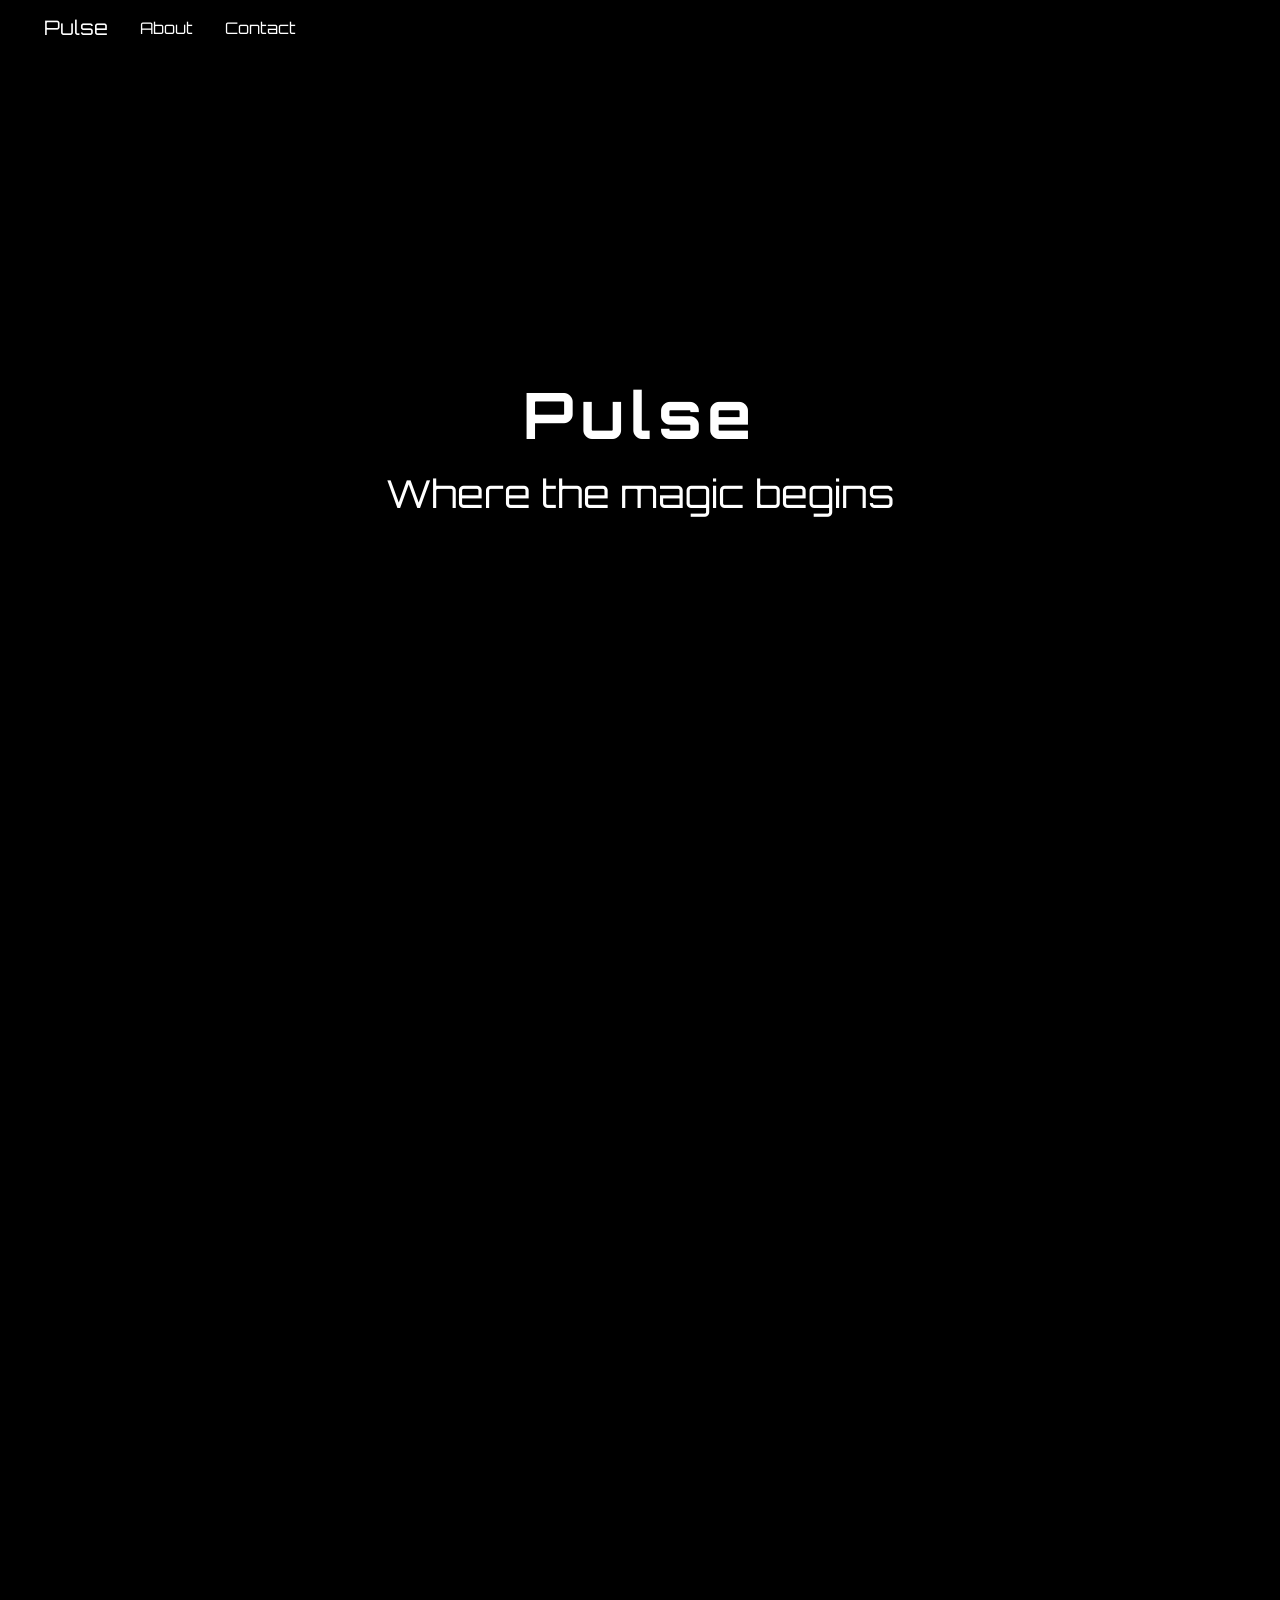
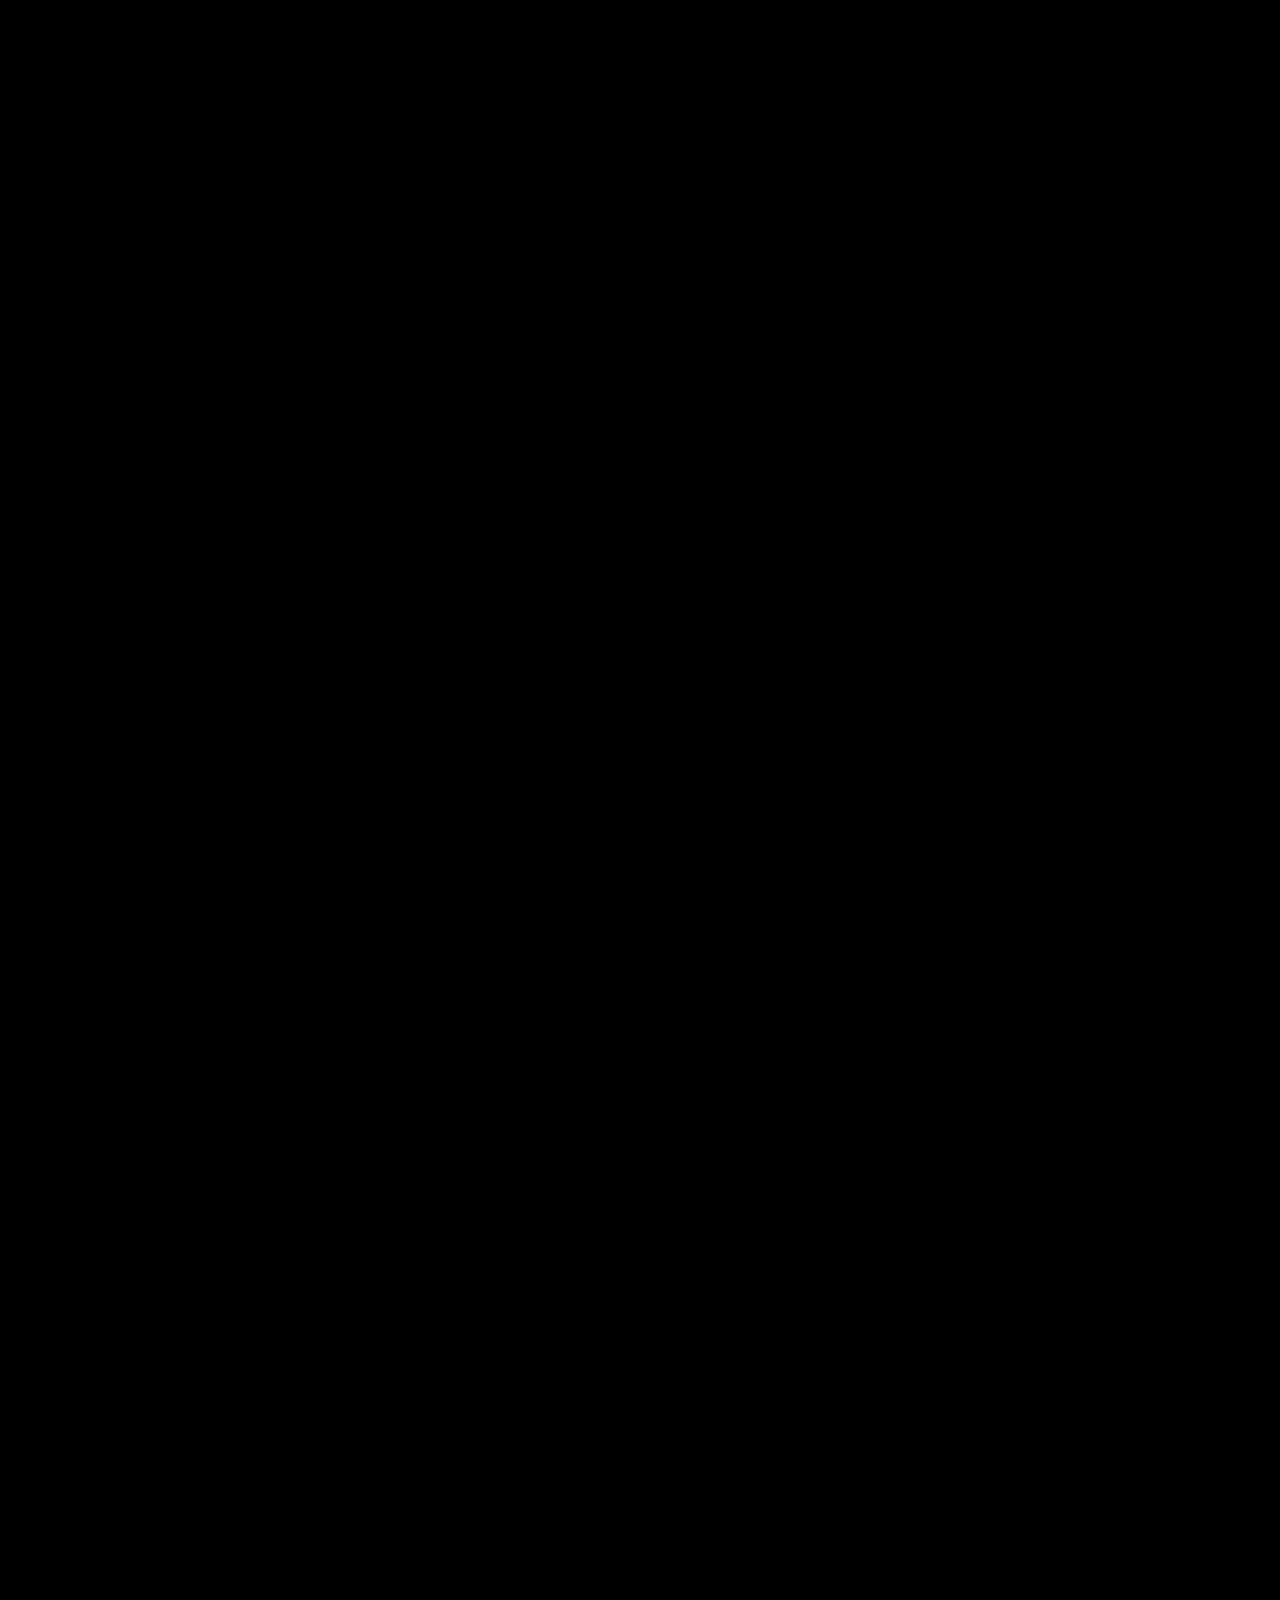
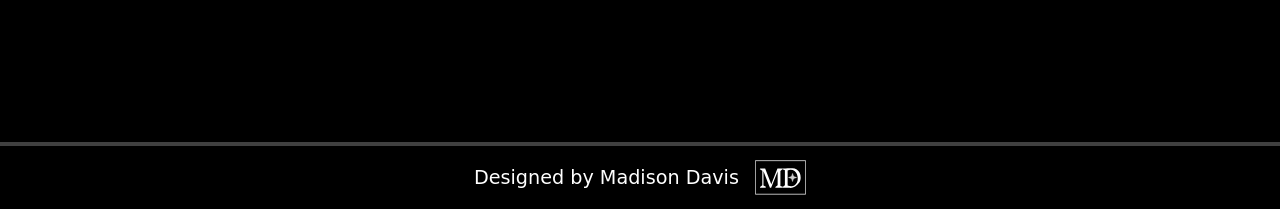
==== commit 90bfb85c: "added alt tags" ====
--- a/index.html
+++ b/index.html
@@ -25,7 +25,7 @@
     <!-- Navbar -->
     <nav class="navbar navbar-expand-lg fixed-top bg-black navbar-dark justify-content-start">
         <div class="container-fluid">
-            <a class="navbar-brand" href="#">Pulse</a>
+            <a class="navbar-brand" href="#hero">Pulse</a>
             <button class="navbar-toggler" type="button" data-mdb-collapse-init
                 data-mdb-target="#navbarSupportedContent" aria-controls="navbarSupportedContent" aria-expanded="false"
                 aria-label="Toggle navigation">
@@ -45,8 +45,8 @@
     </nav>
     <section class="hero-sect" id="hero">
         <div class="hero-img-cont">
-            <video src="images/hero video.mp4" alt="hero img of particles" class="hero-img" autoplay loop muted
-                playsinline></video>
+            <video src="images/hero video.mp4" alt="video of purple particles moving" class="hero-img" autoplay loop
+                muted playsinline></video>
             <div class="hero-title-overlay">
                 <h1 class="hero-title">Pulse</h1>
                 <h2 class="hero-subtitle">Where the magic begins</h2>
@@ -56,8 +56,9 @@
     <section class="about-sect" id="about">
         <div class="main-about-cont scroll-fade">
             <div class="about-img-cont">
-                <img src="images/about-img1.jpg" alt="abstract image" class="left-img-about" />
-                <img src="images/about-img2.jpg" alt="abstract image" class="right-img-about" />
+                <img src="images/about-img1.jpg" alt="hand reaching into the galaxy " class="left-img-about" />
+                <img src="images/about-img2.jpg" alt="helmet reflecting an astronaut and galaxy"
+                    class="right-img-about" />
             </div>
             <div class="about-txt scroll-fade">
                 <h2 class="section-title">Introduction</h2>
@@ -72,7 +73,7 @@
         </div>
     </section>
     <div class="mobile-img-break scroll-fade">
-        <img src="images/hero img.jpeg" alt="abstract image" class="mobile-img" />
+        <img src="images/hero img.jpeg" alt="black sands" class="mobile-img" />
     </div>
     <section class="music-sect" id="music">
         <div class="main-music-cont">
@@ -89,11 +90,11 @@
                     themselves in the music.
                 </p>
                 <div class="music-logo-cont">
-                    <img src="images/power-btn-white.svg" class="music-logo" />
+                    <img src="images/power-btn-white.svg" class="music-logo" alt="white power button" />
                 </div>
             </div>
             <div class="music-img-cont scroll-fade">
-                <img src="images/music-img.jpg" alt="abstract img" class="music-img" />
+                <img src="images/music-img.jpg" alt="purple lit dj deck" class="music-img" />
                 <p class="barcode">EDM IS THE BEST EVER</p>
             </div>
         </div>
@@ -114,7 +115,7 @@
     <section class="contact-sect" id="contact">
         <div class="main-contact-sect scroll-fade">
             <div class="contact-img-cont">
-                <img src="images/hero img.jpeg" alt="abstract image" class="contact-img" />
+                <img src="images/hero img.jpeg" alt="black sands" class="contact-img" />
             </div>
             <div class="contact-cont">
                 <div class="contact-col">
--- a/styles.css
+++ b/styles.css
@@ -521,8 +521,9 @@
     border: none;
     height: 4px;
     background: white;
-    width: 0;
+    width: 100%;
     margin: 0rem auto 0rem auto;
+    z-index: 3;
 }
 
 
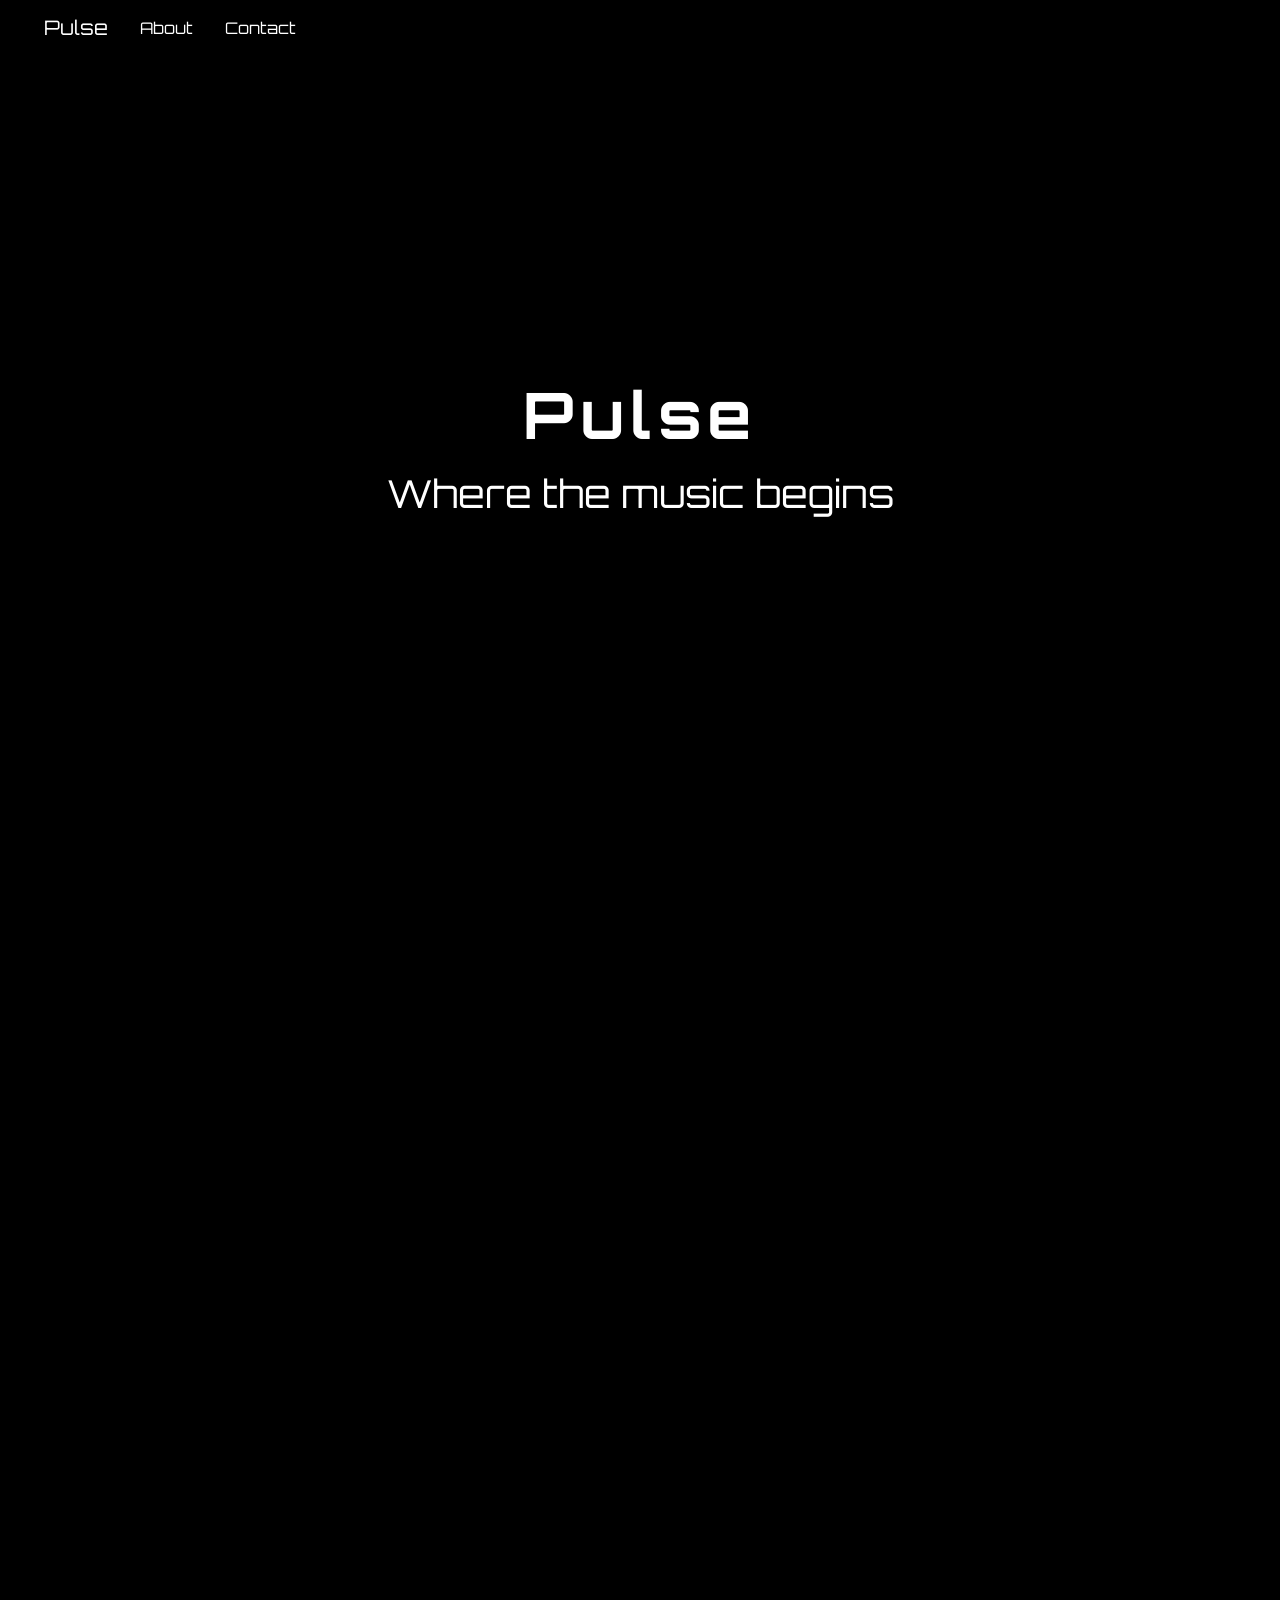
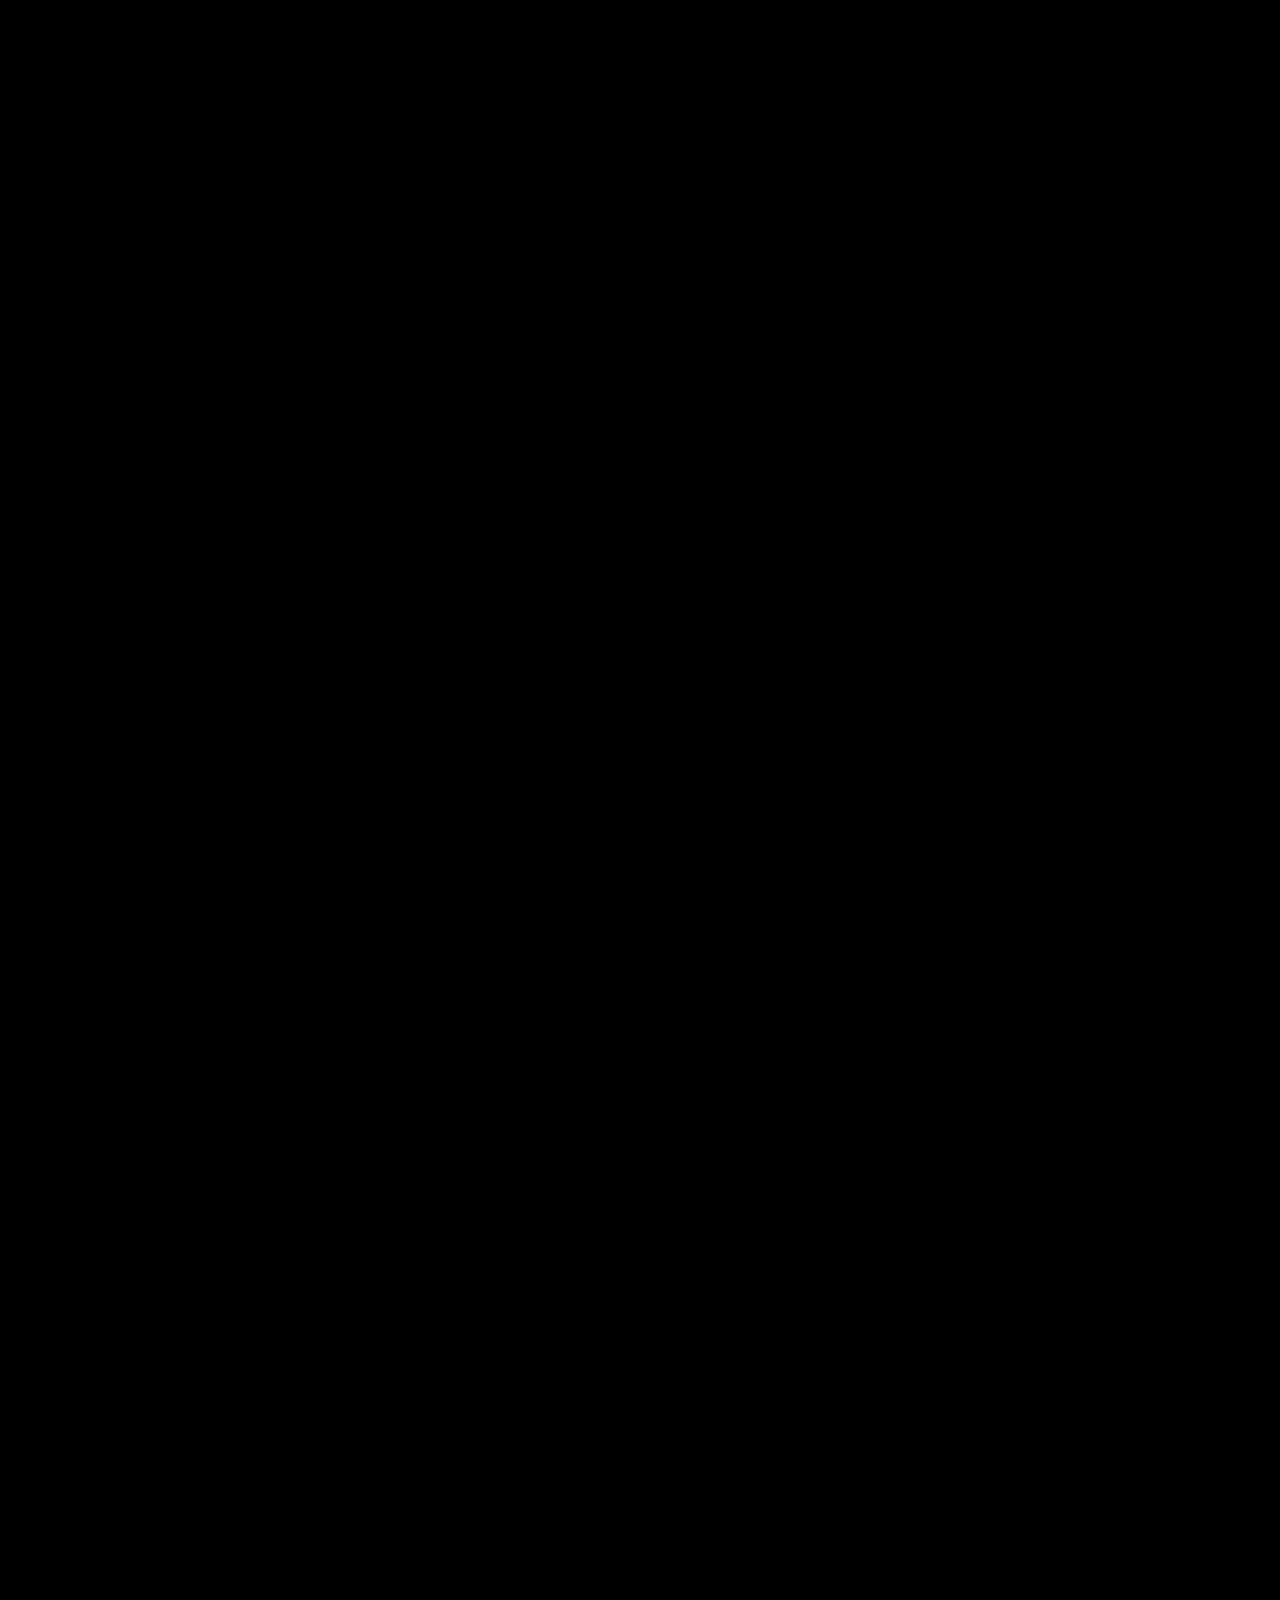
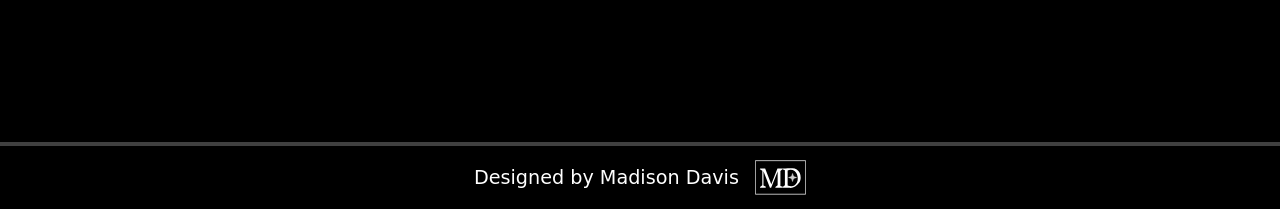
==== commit 41640ed7: "altering subtitle text" ====
--- a/index.html
+++ b/index.html
@@ -26,10 +26,10 @@
     <nav class="navbar navbar-expand-lg fixed-top bg-black navbar-dark justify-content-start">
         <div class="container-fluid">
             <a class="navbar-brand" href="#hero">Pulse</a>
-            <button class="navbar-toggler" type="button" data-mdb-collapse-init
-                data-mdb-target="#navbarSupportedContent" aria-controls="navbarSupportedContent" aria-expanded="false"
+            <button class="navbar-toggler" type="button" data-bs-toggle="collapse"
+                data-bs-target="#navbarSupportedContent" aria-controls="navbarSupportedContent" aria-expanded="false"
                 aria-label="Toggle navigation">
-                <i class="fas fa-bars"></i>
+                <span class="navbar-toggler-icon"></span>
             </button>
             <div class="collapse navbar-collapse" id="navbarSupportedContent">
                 <ul class="navbar-nav me-auto align-items-center">
@@ -49,7 +49,7 @@
                 muted playsinline></video>
             <div class="hero-title-overlay">
                 <h1 class="hero-title">Pulse</h1>
-                <h2 class="hero-subtitle">Where the magic begins</h2>
+                <h2 class="hero-subtitle">Where the music begins</h2>
             </div>
         </div>
     </section>
--- a/styles.css
+++ b/styles.css
@@ -52,6 +52,19 @@
 .nav-link {
     position: relative;
     overflow: hidden;
+}
+
+.nav-link:focus,
+.nav-link:focus-visible {
+    outline: none !important;
+    box-shadow: none;
+    border: solid 2px white;
+    border-radius: .5rem;
+}
+
+.nav-item:focus,
+.nav-item:focus-visible {
+    outline: none;
 }
 
 .nav-link::after {
@@ -65,6 +78,7 @@
     left: 0;
     bottom: 0;
 }
+
 
 .nav-link:hover::after {
     width: 100%;
